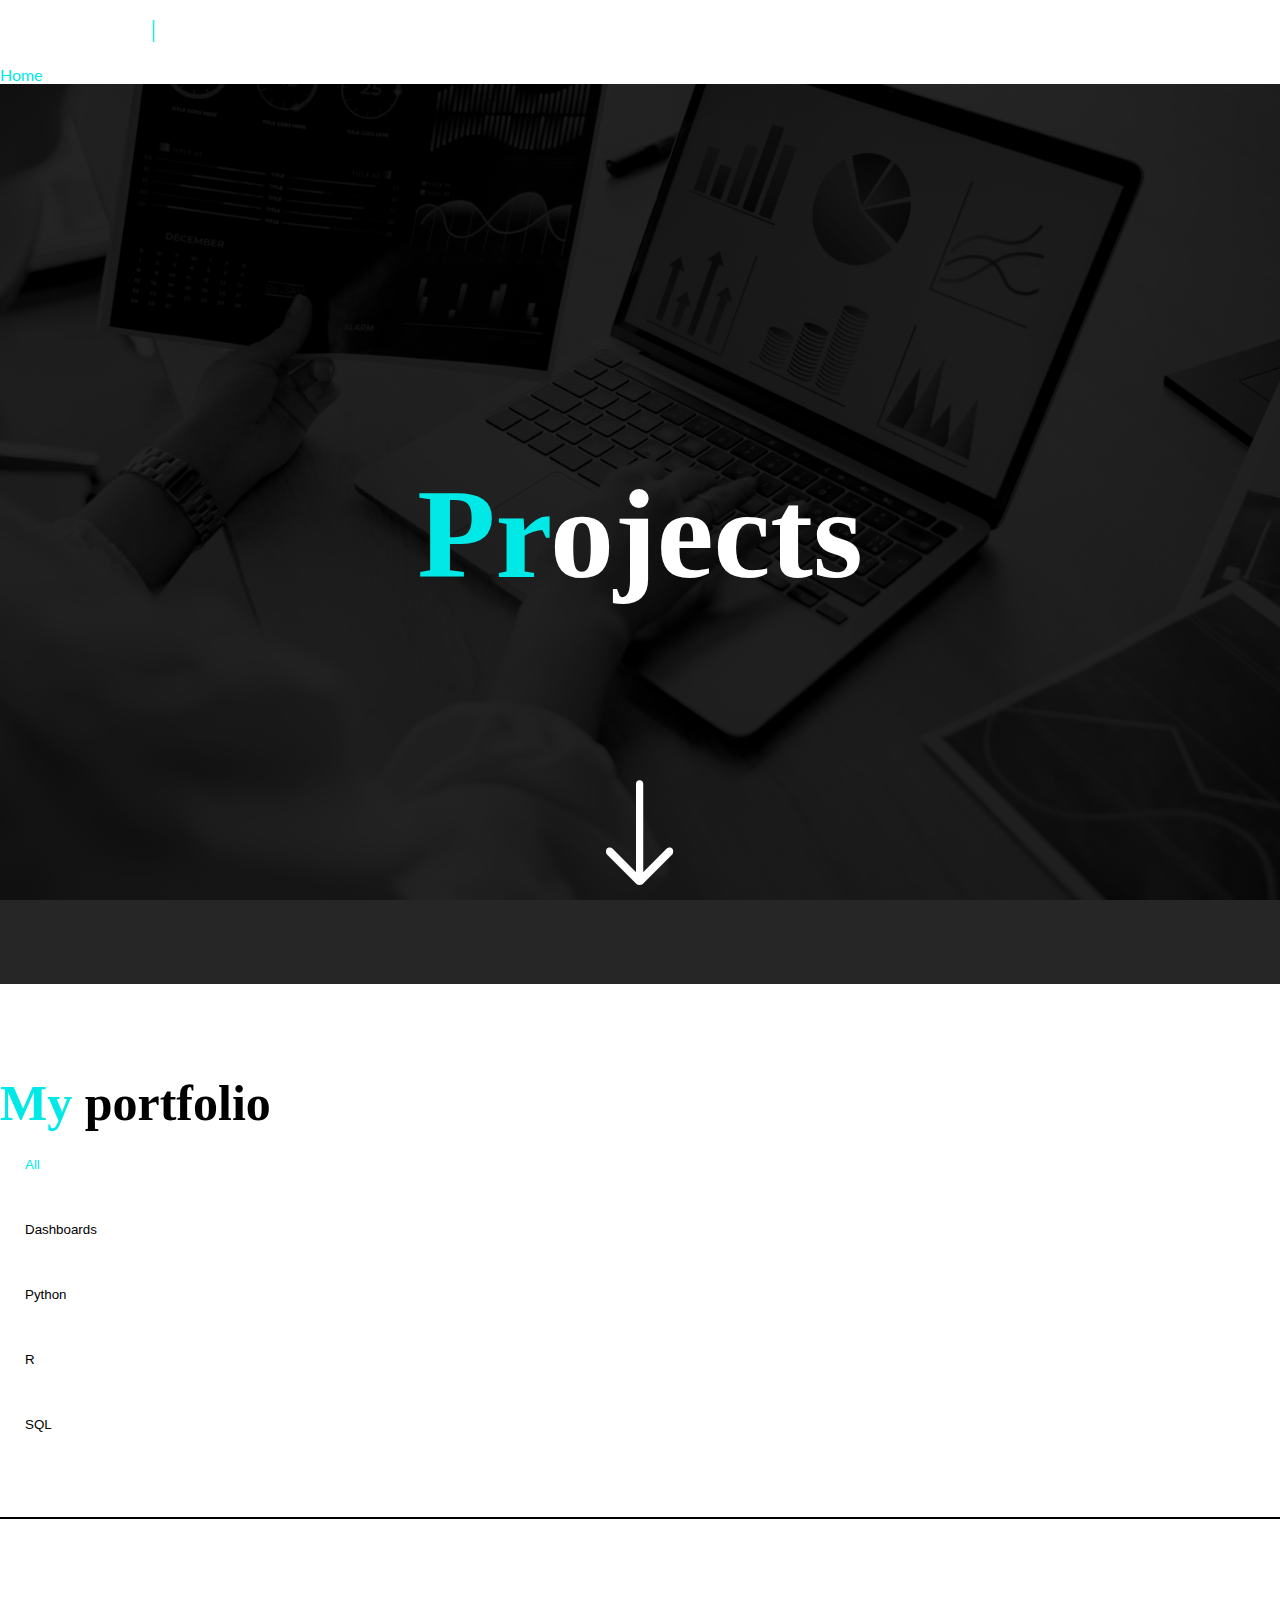
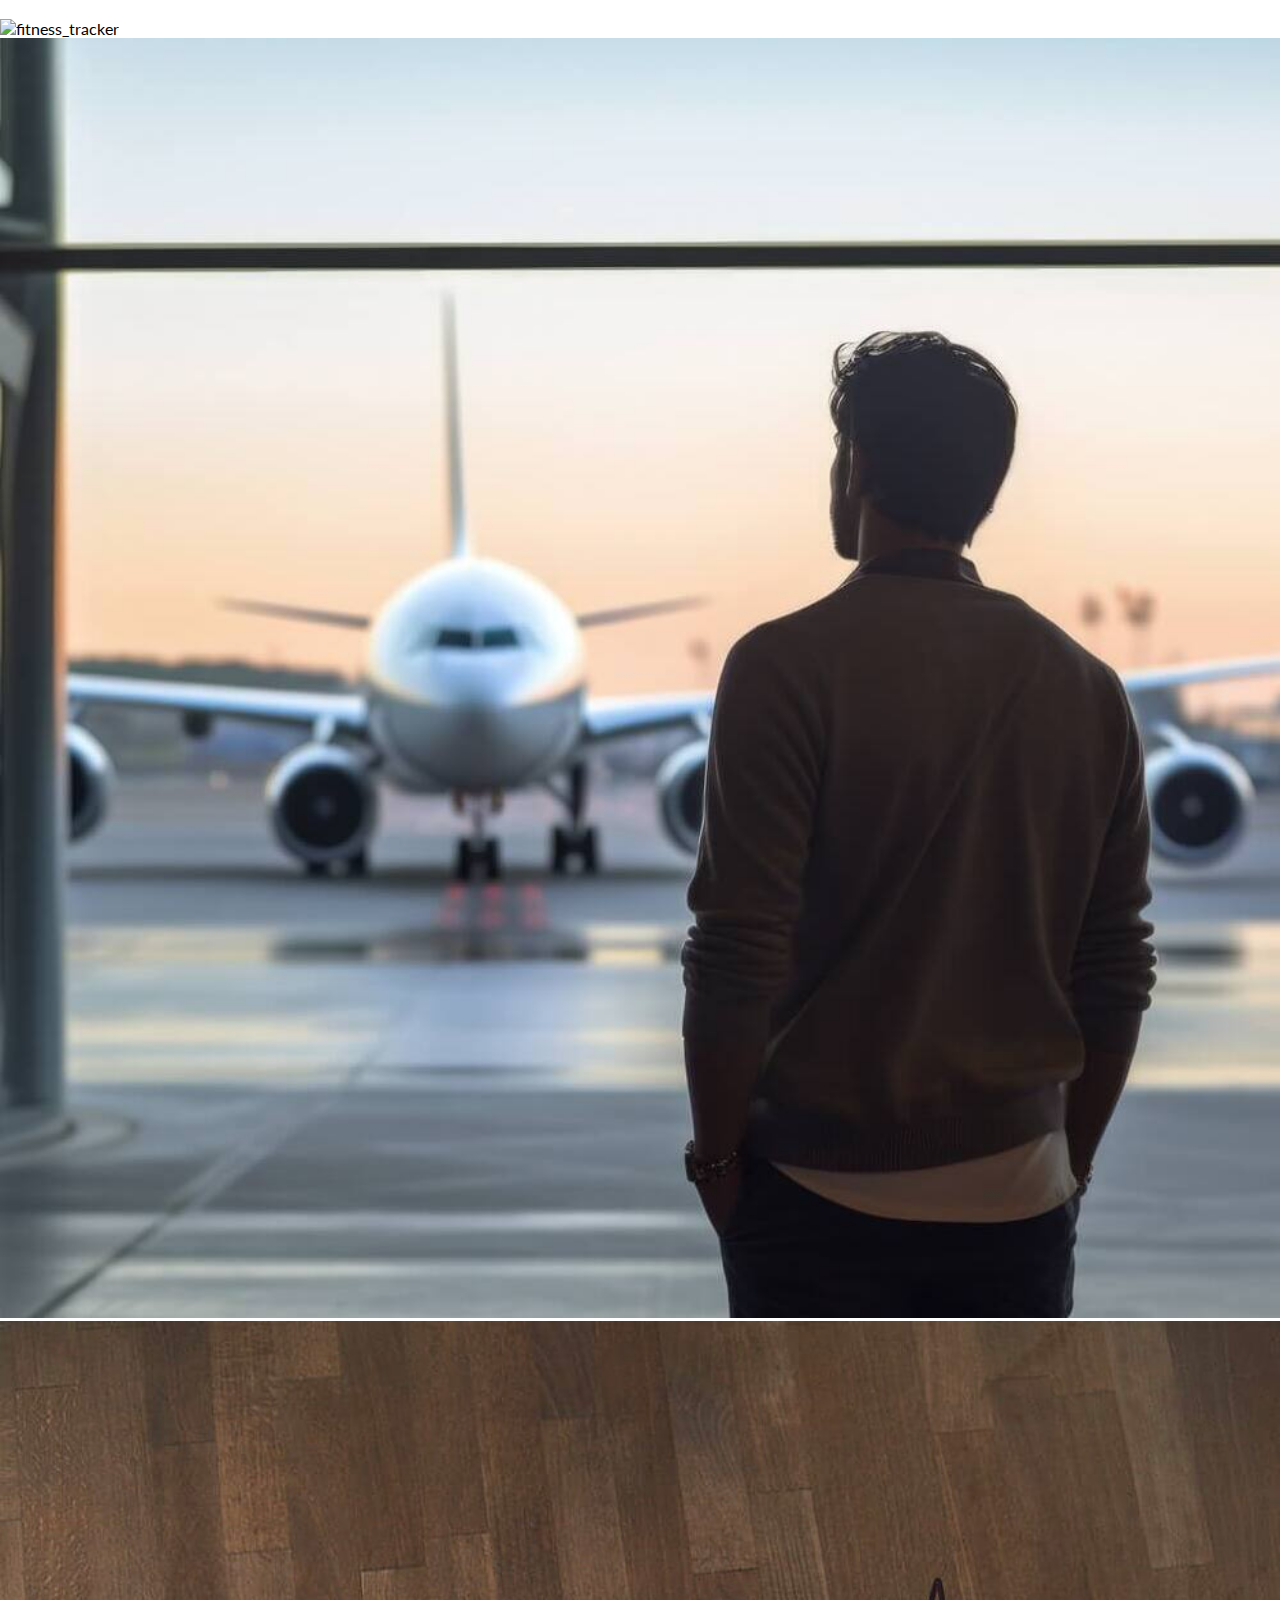
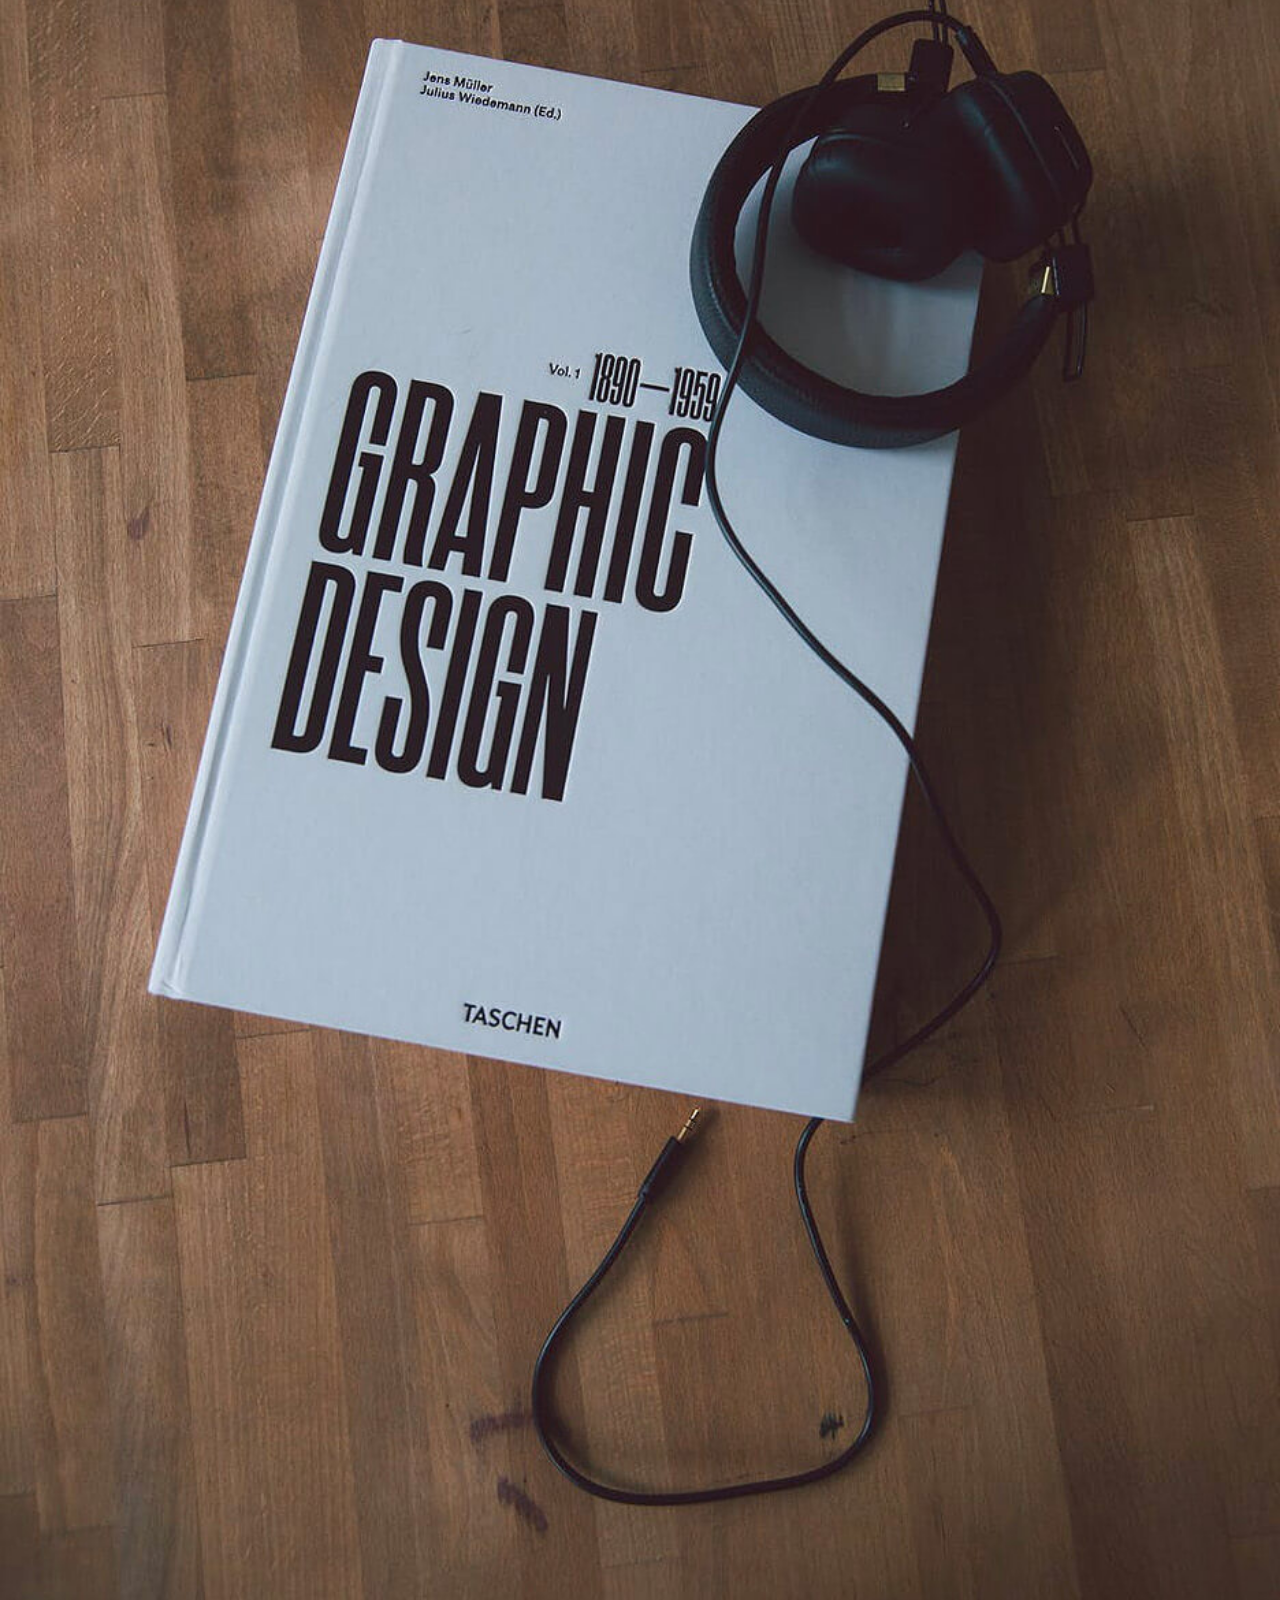
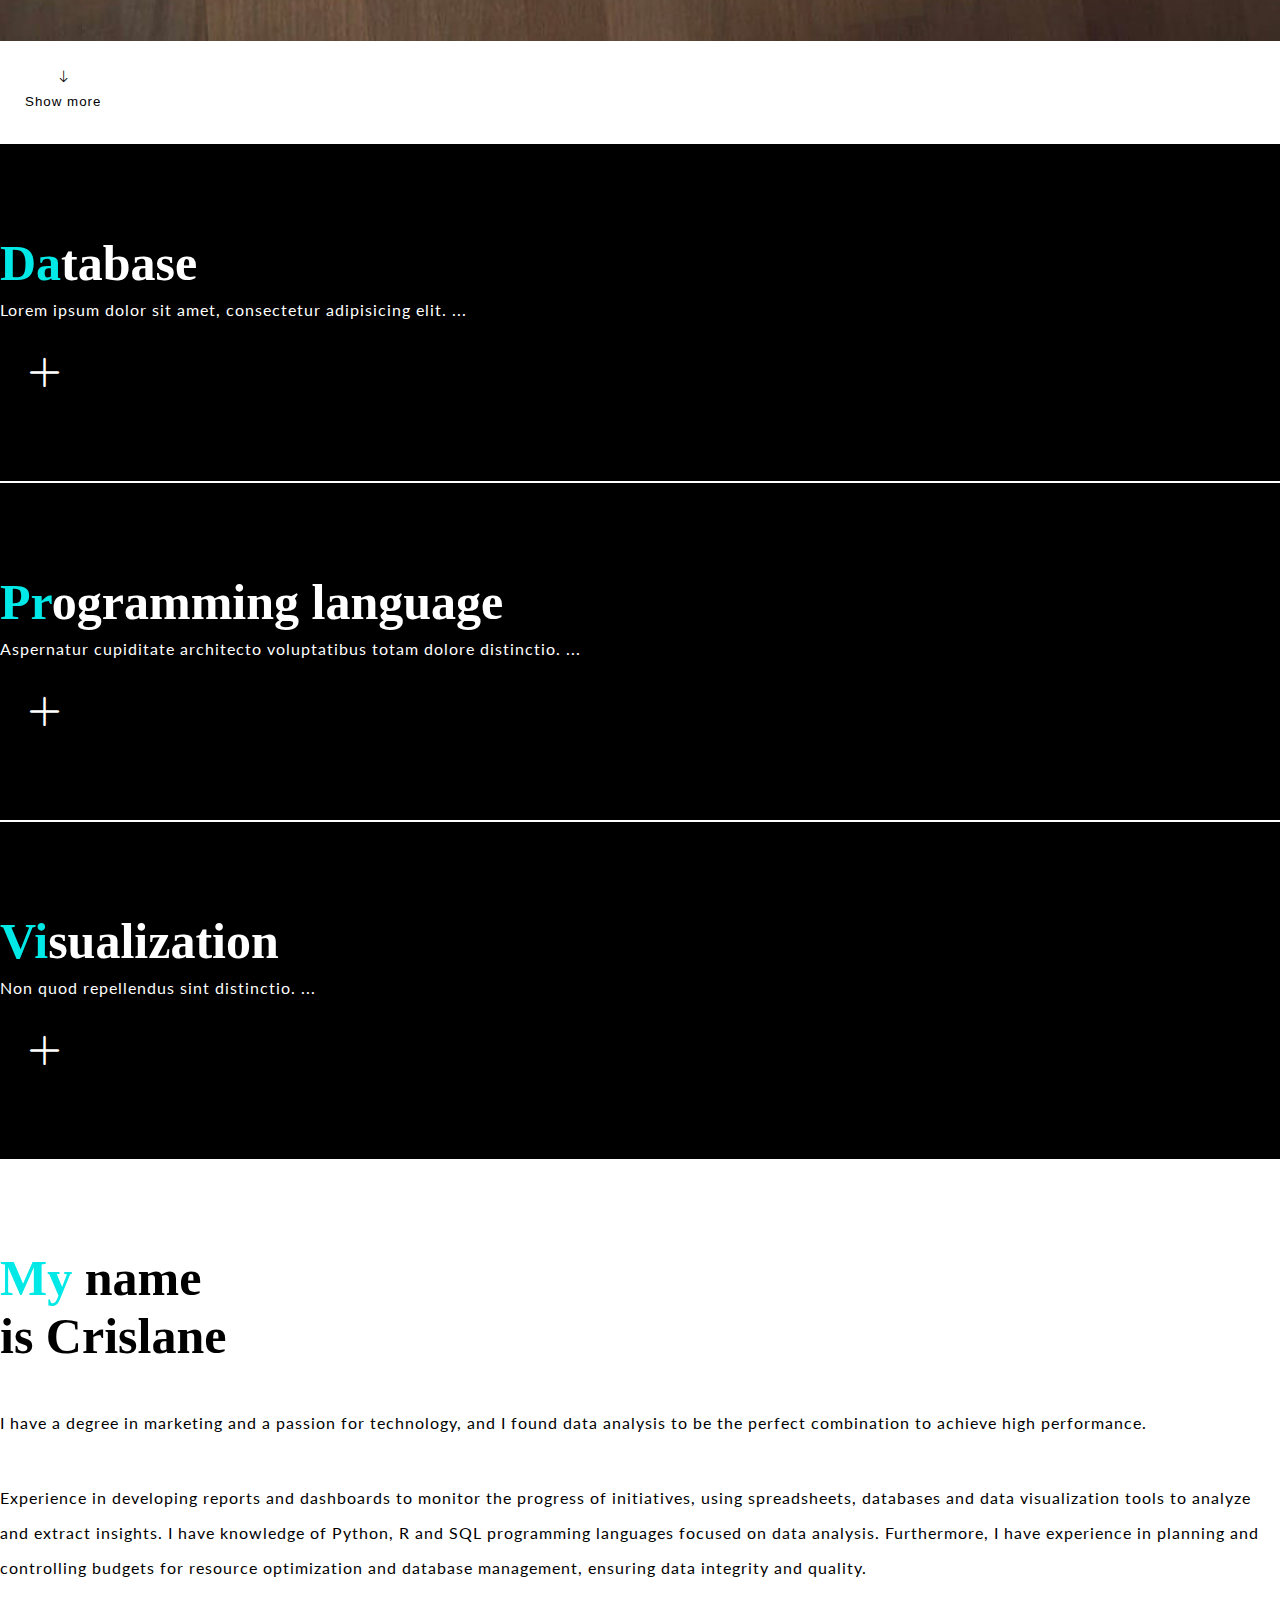
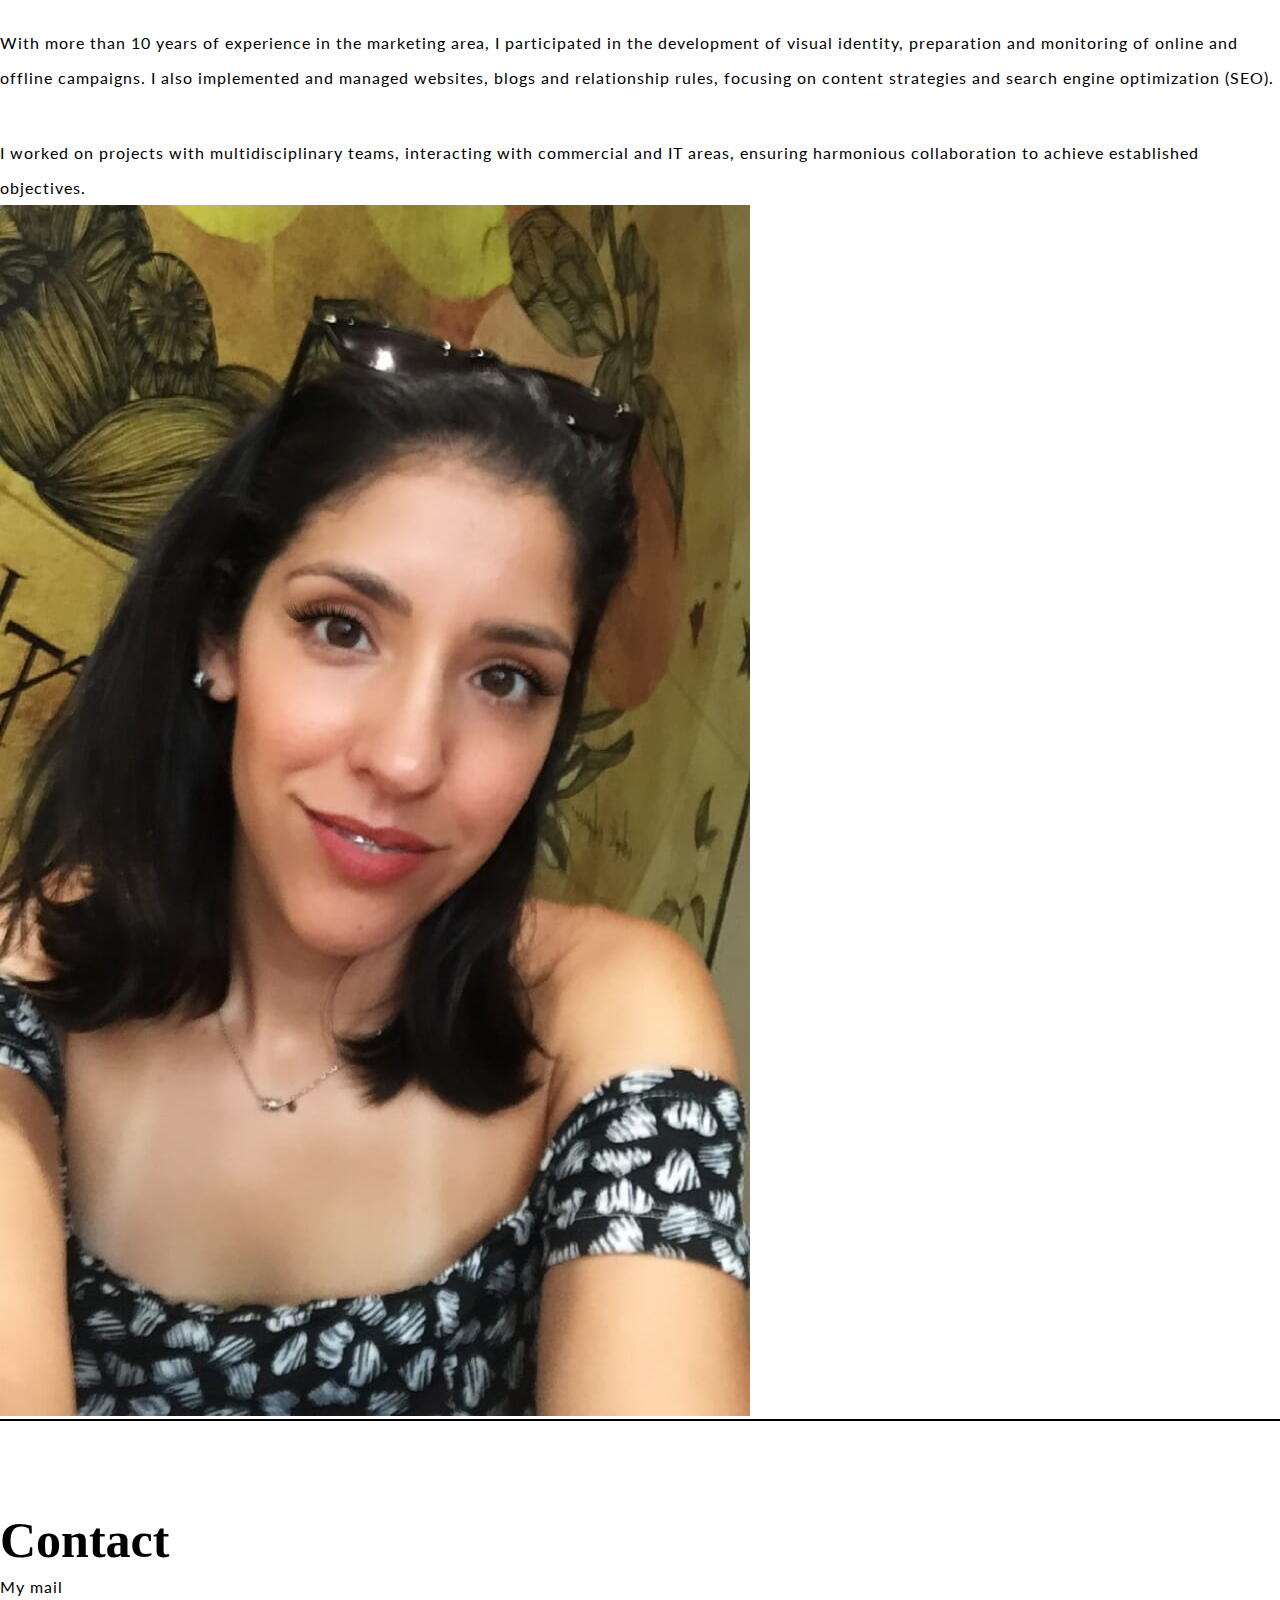
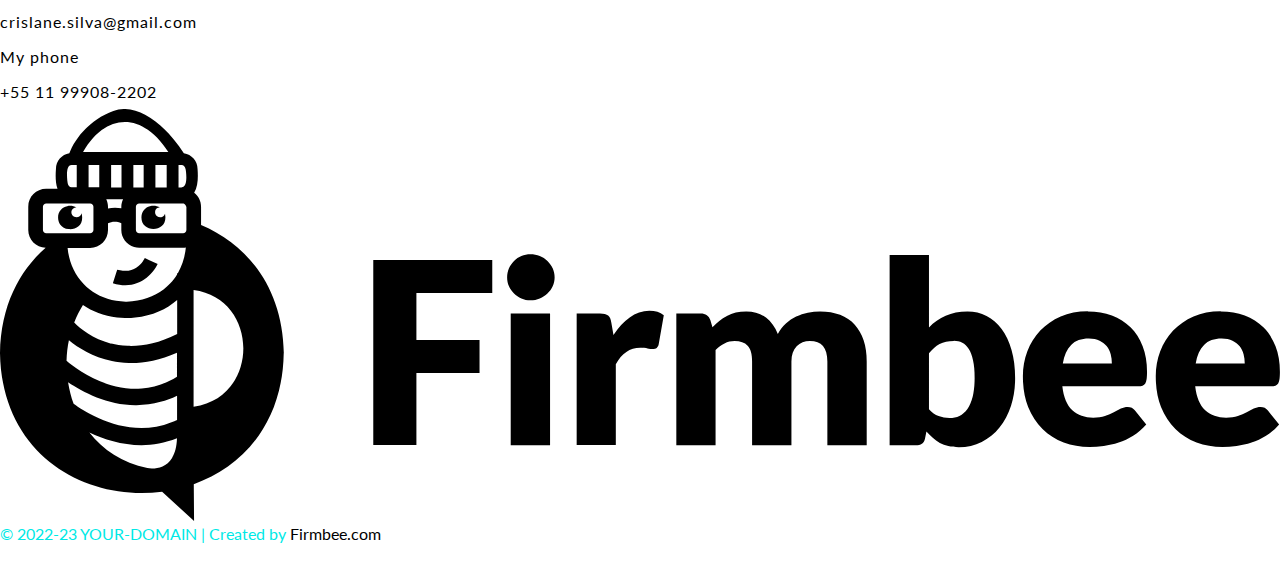
==== index.html @ 940908cd "updated test" ====
<!DOCTYPE html>
<html lang="en">

<head>
    <meta charset="UTF-8">
    <meta http-equiv="X-UA-Compatible" content="IE=edge">
    <meta name="viewport" content="width=device-width, initial-scale=1.0">
    <meta name="author" content="Firmbee.com - Free Project Management Platform for remote teams">
    <title>Name of company</title>
    <!-- Google fonts -->
    <link rel="preconnect" href="https://fonts.googleapis.com">
    <link rel="preconnect" href="https://fonts.gstatic.com" crossorigin>
    <link href="https://fonts.googleapis.com/css2?family=Lato:wght@400;900&display=swap" rel="stylesheet">
    <!-- Bootstrap -->
    <link href="https://cdn.jsdelivr.net/npm/bootstrap@5.1.0/dist/css/bootstrap.min.css" rel="stylesheet"
        integrity="sha384-KyZXEAg3QhqLMpG8r+8fhAXLRk2vvoC2f3B09zVXn8CA5QIVfZOJ3BCsw2P0p/We" crossorigin="anonymous">

    <!-- Bootstrap icons -->
    <link rel="stylesheet" href="https://cdn.jsdelivr.net/npm/bootstrap-icons@1.8.1/font/bootstrap-icons.css">

    <!-- Custom styles for this template -->
    <link rel="stylesheet" href="css/style.css">

    <script src="https://ajax.googleapis.com/ajax/libs/jquery/3.6.0/jquery.min.js"></script>

</head>

<body data-spy="scroll" data-target="#navbar">
    <nav id="navbar" class="navbar navbar-expand-lg position-fixed top-0 w-100 py-5 line-bg">
        <div class="container">
            <a class="navbar-brand" href="#">
                <span class="highlighted"></span>Crislane <span class="highlighted"></span>Silva <span
                    class="highlighted">|</span> Data Analytics
            </a>
            <button class="navbar-toggler" type="button" data-toggle="collapse" data-target="#navbarNavAltMarkup"
                aria-controls="navbarNavAltMarkup" aria-expanded="false" aria-label="Toggle navigation">
                <i class="bi bi-list"></i>
            </button>
            <div class="collapse navbar-collapse" id="navbarNavAltMarkup">
                <div class="navbar-nav ms-auto">
                    <a class="nav-item nav-link active px-4" href="#home">Home</a>
                    <a class="nav-item nav-link px-4" href="#portfolio">Portfolio</a>
                    <a class="nav-item nav-link px-4" href="#expertize">Skills</a>
                    <a class="nav-item nav-link px-4" href="#about">About</a>
                    <a class="nav-item nav-link px-4" href="#contact">Contact</a>
                </div>
            </div>
        </div>
    </nav>
    <header id="home">
        <div class="hero-img">
            <div class="hero-shadow"></div>
            <div class="hero-text">
                <h1>
                    <span class="highlighted">Pr</span>ojects <br>
                </h1>
                <a href="#portfolio"> <i class="bi bi-arrow-down"></i> </a>
            </div>
        </div>
    </header>
    <main>
        <section id="portfolio">
            <div class="portfolio bg-white py-5">
                <div class="container">
                    <div class="row justify-content-between align-items-center menu">
                        <div class="col-4">
                            <h1><span class="highlighted">My</span> portfolio</h1>
                        </div>
                        <div class="col-lg-6 text-center">
                            <div id="filters" class="row">
                                <div class="col">
                                    <button class="btn-portfolio active" data-filter="*">All</button>
                                </div>
                                <div class="col">
                                    <button class="btn-portfolio" data-filter=".c1">Dashboards</button>
                                </div>
                                <div class="col">
                                    <button class="btn-portfolio" data-filter=".c2">Python</button>
                                </div>
                                <div class="col">
                                    <button class="btn-portfolio" data-filter=".c3">R</button>
                                </div>
                                <div class="col">
                                    <button class="btn-portfolio" data-filter=".c4">SQL</button>
                                </div>
                            </div>
                        </div>
                    </div>
                    <div class="underline-dark"></div>
                    <div class="row grid gallery">
                        <div class="col-sm-3 all c3">
                            <a href="https://colab.research.google.com/drive/1FOgoA3TKnHlG3v6TzaaSue5GkCoCRpKh?usp=sharing">
                                <figure class="gallery__item">
                                    <img src="img/portfolio/fitness_tracker.jpg" alt="fitness_tracker" class="gallery__img">
                                    <div class="overlay">
                                        <div class="text">
                                            <div class="row">
                                                <div class="col-7 offset-1">
                                                    <h3>Case study: Bellabeat</h3>
                                                    <p>R</p>
                                                </div>
                                                <div class="col-3"><i class="bi bi-arrow-up"></i></div>
                                            </div>
                                        </div>
                                    </div>
                                </figure>
                            </a>
                        </div>
                        <div class="col-sm-3 all c2">
                            <a href="https://colab.research.google.com/drive/18USq9kBRg_IzvfdRl0evD-5zA7FLrXKX?usp=sharing">
                                <figure class="gallery__item">
                                    <img src="img/portfolio/aereo.jpg" alt="" class="gallery__img">
                                    <div class="overlay">
                                        <div class="text">
                                            <div class="row">
                                                <div class="col-7 offset-1">
                                                    <h3>Case study: Setor Aéreo EUA</h3>
                                                    <p>Python</p>
                                                </div>
                                                <div class="col-3"><i class="bi bi-arrow-up"></i></div>
                                            </div>
                                        </div>
                                    </div>
                                </figure>
                            </a>
                        </div>
                        <div class="col-sm-3 all c4">
                            <a href="./portfolio.html#portfolio">
                                <figure class="gallery__item">
                                    <img src="img/portfolio/img-3.jpg" alt="Gallery image 3" class="gallery__img">
                                    <div class="overlay">
                                        <div class="text">
                                            <div class="row">
                                                <div class="col-7 offset-1">
                                                    <h3>Test</h3>
                                                    <p>SQL</p>
                                                </div>
                                                <div class="col-3"><i class="bi bi-arrow-up"></i></div>
                                            </div>
                                        </div>
                                    </div>
                                </figure>
                            </a>
                        </div>
                        <!-- <div class="col-sm-3 all c3">
                            <a href="./portfolio.html#portfolio">
                                <figure class="gallery__item">
                                    <img src="img/portfolio/img-4.jpg" alt="Gallery image 4" class="gallery__img">
                                    <div class="overlay">
                                        <div class="text">
                                            <div class="row">
                                                <div class="col-7 offset-1">
                                                    <h3>Project name</h3>
                                                    <p>Category</p>
                                                </div>
                                                <div class="col-3"><i class="bi bi-arrow-up"></i></div>
                                            </div>
                                        </div>
                                    </div>
                                </figure>
                            </a>
                        </div> -->
                        <!-- <div class="col-sm-3 all c2">
                            <a href="./portfolio.html#portfolio">
                                <figure class="gallery__item">
                                    <img src="img/portfolio/img-5.jpg" alt="Gallery image 5" class="gallery__img">
                                    <div class="overlay">
                                        <div class="text">
                                            <div class="row">
                                                <div class="col-7 offset-1">
                                                    <h3>Project name</h3>
                                                    <p>Category</p>
                                                </div>
                                                <div class="col-3"><i class="bi bi-arrow-up"></i></div>
                                            </div>
                                        </div>
                                    </div>
                                </figure>
                            </a>
                        </div> -->
                        <!-- <div class="col-sm-3 all c2">
                            <a href="./portfolio.html#portfolio">
                                <figure class="gallery__item">
                                    <img src="img/portfolio/img-6.jpg" alt="Gallery image 6" class="gallery__img">
                                    <div class="overlay">
                                        <div class="text">
                                            <div class="row">
                                                <div class="col-7 offset-1">
                                                    <h3>Project name</h3>
                                                    <p>Category</p>
                                                </div>
                                                <div class="col-3"><i class="bi bi-arrow-up"></i></div>
                                            </div>
                                        </div>
                                    </div>
                                </figure>
                            </a>
                        </div>
                        <div class="col-sm-3 all c2">
                            <a href="./portfolio.html#portfolio">
                                <figure class="gallery__item">
                                    <img src="img/portfolio/img-7.jpg" alt="Gallery image 7" class="gallery__img">
                                    <div class="overlay">
                                        <div class="text">
                                            <div class="row">
                                                <div class="col-7 offset-1">
                                                    <h3>Project name</h3>
                                                    <p>Category</p>
                                                </div>
                                                <div class="col-3"><i class="bi bi-arrow-up"></i></div>
                                            </div>
                                        </div>
                                    </div>
                                </figure>
                            </a>
                        </div> -->
                        <!-- <div class="col-sm-3 all c3">
                            <a href="./portfolio.html#portfolio">
                                <figure class="gallery__item">
                                    <img src="img/portfolio/img-8.jpg" alt="Gallery image 8" class="gallery__img">
                                    <div class="overlay">
                                        <div class="text">
                                            <div class="row">
                                                <div class="col-7 offset-1">
                                                    <h3>Project name</h3>
                                                    <p>Category</p>
                                                </div>
                                                <div class="col-3"><i class="bi bi-arrow-up"></i></div>
                                            </div>
                                        </div>
                                    </div>
                                </figure>
                            </a>
                        </div>
                        <div class="col-sm-3 all c2">
                            <a href="./portfolio.html#portfolio">
                                <figure class="gallery__item">
                                    <img src="img/portfolio/img-9.jpg" alt="Gallery image 9" class="gallery__img">
                                    <div class="overlay">
                                        <div class="text">
                                            <div class="row">
                                                <div class="col-7 offset-1">
                                                    <h3>Project name</h3>
                                                    <p>Category</p>
                                                </div>
                                                <div class="col-3"><i class="bi bi-arrow-up"></i></div>
                                            </div>
                                        </div>
                                    </div>
                                </figure>
                            </a>
                        </div>
                        <div class="col-sm-3 all c3">
                            <a href="./portfolio.html#portfolio">
                                <figure class="gallery__item">
                                    <img src="img/portfolio/img-10.jpg" alt="Gallery image 10" class="gallery__img">
                                    <div class="overlay">
                                        <div class="text">
                                            <div class="row">
                                                <div class="col-7 offset-1">
                                                    <h3>Project name</h3>
                                                    <p>Category</p>
                                                </div>
                                                <div class="col-3"><i class="bi bi-arrow-up"></i></div>
                                            </div>
                                        </div>
                                    </div>
                                </figure>
                            </a>
                        </div>
                        <div class="col-sm-3 all c2">
                            <a href="./portfolio.html#portfolio">
                                <figure class="gallery__item">
                                    <img src="img/portfolio/img-11.jpg" alt="Gallery image 11" class="gallery__img">
                                    <div class="overlay">
                                        <div class="text">
                                            <div class="row">
                                                <div class="col-7 offset-1">
                                                    <h3>Project name</h3>
                                                    <p>Category</p>
                                                </div>
                                                <div class="col-3"><i class="bi bi-arrow-up"></i></div>
                                            </div>
                                        </div>
                                    </div>
                                </figure>
                            </a>
                        </div>
                        <div class="col-sm-3 all c3">
                            <a href="./portfolio.html#portfolio">
                                <figure class="gallery__item">
                                    <img src="img/portfolio/img-12.jpg" alt="Gallery image 12" class="gallery__img">
                                    <div class="overlay">
                                        <div class="text">
                                            <div class="row">
                                                <div class="col-7 offset-1">
                                                    <h3>Project name</h3>
                                                    <p>Category</p>
                                                </div>
                                                <div class="col-3"><i class="bi bi-arrow-up"></i></div>
                                            </div>
                                        </div>
                                    </div>
                                </figure>
                            </a>
                        </div>
                        <div class="col-sm-3 all c2">
                            <a href="./portfolio.html#portfolio">
                                <figure class="gallery__item">
                                    <img src="img/portfolio/img-13.jpg" alt="Gallery image 13" class="gallery__img">
                                    <div class="overlay">
                                        <div class="text">
                                            <div class="row">
                                                <div class="col-7 offset-1">
                                                    <h3>Project name</h3>
                                                    <p>Category</p>
                                                </div>
                                                <div class="col-3"><i class="bi bi-arrow-up"></i></div>
                                            </div>
                                        </div>
                                    </div>
                                </figure>
                            </a>
                        </div>
                        <div class="col-sm-3 all c2">
                            <a href="./portfolio.html#portfolio">
                                <figure class="gallery__item">
                                    <img src="img/portfolio/img-14.jpg" alt="Gallery image 14" class="gallery__img">
                                    <div class="overlay">
                                        <div class="text">
                                            <div class="row">
                                                <div class="col-7 offset-1">
                                                    <h3>Project name</h3>
                                                    <p>Category</p>
                                                </div>
                                                <div class="col-3"><i class="bi bi-arrow-up"></i></div>
                                            </div>
                                        </div>
                                    </div>
                                </figure>
                            </a>
                        </div> -->
                    </div>
                </div>
                </figure>
                </a>
            </div>
            </div>
            <div class="row justify-content-center mt-5">
                <div class="col-3 text-center">
                    <button id="load-more"><i class="bi bi-arrow-down display-4"></i>
                        <p>Show more</p>
                    </button>
                </div>
            </div>
            </div>
            </div>
        </section>

        <section id="expertize">
            <div class="expertize">
                <div class="container">
                    <div class="row item" data-text="web-design">
                        <div class="col-12 col-sm-4">
                            <h1><span class="highlighted">Da</span>tabase</h1>
                        </div>
                        <div class="col-8 col-sm-6">
                            <p>
                                Lorem ipsum dolor sit amet, consectetur adipisicing elit.
                                <span class="dots">...</span>
                                <span class="more" style="display: none;">
                                    Non quod repellendus sint distinctio temporibus
                                    facere cum totam qui voluptatibus? Lorem ipsum dolor sit amet consectetur
                                    adipisicing
                                    elit. Blanditiis aspernatur, corporis voluptates nulla accusamus debitis sequi
                                    repellendus eum officiis quam aut, rem aliquam aliquid aperiam illum eius fugit vel?
                                    Sunt ea laudantium, modi recusandae necessitatibus labore ab optio aspernatur
                                    aperiam
                                    quis odit qui itaque eligendi, deserunt consequuntur saepe voluptas, atque delectus.
                                    Sit
                                    repudiandae repellat dolore debitis?
                                </span>
                            </p>
                        </div>
                        <div class="col-3 col-sm-2 text-center">
                            <button class="plus" onclick="readMore('web-design')"><i class="bi bi-plus-lg"></i></button>
                        </div>
                    </div>
                    <div class="underline-light"></div>
                    <div class="row item" data-text="brand">
                        <div class="col-12 col-sm-4">
                            <h1><span class="highlighted">Pr</span>ogramming language</h1>
                        </div>
                        <div class="col-8 col-sm-6">
                            <p>
                                Aspernatur cupiditate architecto voluptatibus totam dolore distinctio.
                                <span class="dots">...</span>
                                <span class="more" style="display: none;">
                                    Non quod repellendus sint distinctio temporibus
                                    facere cum totam qui voluptatibus? Aspernatur cupiditate architecto voluptatibus
                                    totam dolore distinctio veritatis earum tenetur at vero, error esse molestias
                                    possimus fugit ad harum tempora? In.
                                </span>
                            </p>
                        </div>
                        <div class="col-3 col-sm-2 text-center">
                            <button class="plus" onclick="readMore('brand')"><i class="bi bi-plus-lg"></i></button>
                        </div>
                    </div>
                    <div class="underline-light"></div>
                    <div class="row item" data-text="social-media">
                        <div class="col-12 col-sm-4">
                            <h1><span class="highlighted">Vi</span>sualization</h1>
                        </div>
                        <div class="col-8 col-sm-6">
                            <p>
                                Non quod repellendus sint distinctio.
                                <span class="dots">...</span>
                                <span class="more" style="display: none;">
                                    Aspernatur cupiditate architecto voluptatibus
                                    totam dolore distinctio veritatis earum tenetur at vero, error esse molestias
                                    possimus fugit ad harum tempora? In.
                                </span>
                            </p>
                        </div>
                        <div class="col-3 col-sm-2 text-center">
                            <button class="plus" onclick="readMore('social-media')"><i
                                    class="bi bi-plus-lg"></i></button>
                        </div>
                    </div>
                </div>
            </div>
        </section>

        <section id="about">
            <div class="about">
                <div class="container">
                    <div class="row justify-content-between">
                        <div class="col-12 col-md-8">
                            <h1>
                                <span class="highlighted">My</span> name <br> is Crislane
                            </h1>
                            <p> I have a degree in marketing and a passion for technology, and I found data analysis to be the perfect combination to achieve high performance.</p>
                            <p> Experience in developing reports and dashboards to monitor the progress of initiatives, using spreadsheets, databases and data visualization tools to analyze and extract insights. 
                                I have knowledge of Python, R and SQL programming languages ​​focused on data analysis. 
                                Furthermore, I have experience in planning and controlling budgets for resource optimization and database management, ensuring data integrity and quality.</p>
                            <p> With more than 10 years of experience in the marketing area, I participated in the development of visual identity, preparation and monitoring of online and offline campaigns. 
                                I also implemented and managed websites, blogs and relationship rules, focusing on content strategies and search engine optimization (SEO).</p>
                            <p> I worked on projects with multidisciplinary teams, interacting with commercial and IT areas, ensuring harmonious collaboration to achieve established objectives.</p>
                        </div>
                        <div class="col-12 col-md-3">
                            <img class="img-fluid" src="img/foto_perfil.JPG" alt="">
                        </div>
                        <div class="underline-dark"></div>
                    </div>
                </div>
            </div>
        </section>

        <section id="contact">
            <div class="contact">
                <div class="container">
                    <div class="row">
                        <div class="col-12 col-md-4">
                            <h1>Contact</h1>
                        </div>
                        <div class="col">
                            <p>
                                My mail<br>
                                <a href="mailto:crislane.silva@gmail.com">crislane.silva@gmail.com</a>
                            </p>
                        </div>
                        <div class="col">
                            <p>
                                My phone <br>
                                <a href="tel:+55-11-99908-2202">+55 11 99908-2202</a>
                            </p>
                        </div>
                    </div>
                    <div class="social-media">

                    </div> 
                    <!-- <div class="contact-form col-12">
                        <form action="mailto:example@example.com" method="post" class="needs-validation" novalidate>
                            <div class="form-group mt-5">
                                <label class="col-12">Full name</label>
                                <input class="col-12" type="text" id="fname" placeholder="Full name" name="fname"
                                    required XXXautofocusXXX>
                                <div class="invalid-feedback">Please write a full name.</div>
                            </div>
                            <div class="form-group mt-5">
                                <label class="col-12">E-mail</label>
                                <input class="col-12" type="email" id="email" placeholder="E-mail" name="email" required
                                    XXXautofocusXXX>
                                <div class="invalid-feedback">Please write a correct e-mail.</div>
                            </div>
                            <div class="form-group mt-5">
                                <label class="col-12">Message</label>
                                <input class="col-12" type="text" id="message" placeholder="Message" name="message"
                                    required XXXautofocusXXX>
                                <div class="invalid-feedback">Please write a message.</div>
                            </div>
                            <div class="row justify-content-end">
                                <div class="col-12 col-lg-3 mb-5 text-end">
                                    <button type="submit" name="submit" class="main-button">Send message
                                        <img src="img/icons/arrow-right.svg" alt="arrow-right"
                                            style="width: 40px; margin-left: 12px;">
                                    </button>
                                </div>
                            </div>
                        </form>
                    </div> -->
                </div>
            </div>
        </section>

    </main>

    <footer>
        <div class="container">
            <div class="row justify-content-start align-items-end">
                <div class="col-1">
                    <img src="img/icons/firmbee.svg" alt="firmbee">
                </div>
                <div class="col-5">
                    <span>© 2022-23 YOUR-DOMAIN | Created by <a
                            href="https://firmbee.com/solutions/free-invoicing-app-billing-software"
                            title="Firmbee - Free Invoicing App" target="_blank">Firmbee.com</a></span>
                </div>
            </div>
        </div>
    </footer>

    <!-- JavaScript Bundle with Popper -->
    <script src="https://cdn.jsdelivr.net/npm/bootstrap@5.1.3/dist/js/bootstrap.bundle.min.js"
        integrity="sha384-ka7Sk0Gln4gmtz2MlQnikT1wXgYsOg+OMhuP+IlRH9sENBO0LRn5q+8nbTov4+1p"
        crossorigin="anonymous"></script>

    <script src="https://code.jquery.com/jquery-3.2.1.slim.min.js"
        integrity="sha384-KJ3o2DKtIkvYIK3UENzmM7KCkRr/rE9/Qpg6aAZGJwFDMVNA/GpGFF93hXpG5KkN"
        crossorigin="anonymous"></script>
    <script src="https://cdn.jsdelivr.net/npm/popper.js@1.12.9/dist/umd/popper.min.js"
        integrity="sha384-ApNbgh9B+Y1QKtv3Rn7W3mgPxhU9K/ScQsAP7hUibX39j7fakFPskvXusvfa0b4Q"
        crossorigin="anonymous"></script>
    <script src="https://cdn.jsdelivr.net/npm/bootstrap@4.0.0/dist/js/bootstrap.min.js"
        integrity="sha384-JZR6Spejh4U02d8jOt6vLEHfe/JQGiRRSQQxSfFWpi1MquVdAyjUar5+76PVCmYl"
        crossorigin="anonymous"></script>

    <!-- Isotope gallery -->
    <script src="https://unpkg.com/isotope-layout@3/dist/isotope.pkgd.js"></script>
    <!-- or -->
    <script src="https://unpkg.com/isotope-layout@3/dist/isotope.pkgd.min.js"></script>

    <!-- Custom JS codes -->
    <script src="js/scroll.js"></script>
    <script src="js/validation.js"></script>
    <script src="js/gallery.js"></script>
    <script src="js/snippets.js"></script>

    <!--
    This template is licenced under Attribution 3.0 (CC BY 3.0 PL),
    You are free to: Share and Adapt. You must give appropriate credit, you may do so in any reasonable manner, but not in any way that suggests the licensor endorses you or your use.
    -->
</body>

</html>
---- css/style.css ----
/*
 * Globals
 */
*,
*::after,
*::before {
  -webkit-box-sizing: border-box;
          box-sizing: border-box;
  margin: 0;
  padding: 0;
}

h1,
h2 {
  font-family: "Didot", serif;
  font-weight: bold;
}

h1 {
  font-size: 50px;
}

h3 {
  font-size: 20px;
}

p {
  line-height: 35px;
  letter-spacing: 1px;
}

/* Links */
a {
  text-decoration: none;
  color: black;
}

a:focus,
a:hover {
  color: #00e9e6;
}

/*
 * Base structure
 */
html {
  scroll-margin-top: 174px;
}

body {
  position: relative;
  font-family: "Lato", sans-serif;
  background-color: white;
}

button {
  padding: 25px;
  background-color: white;
  border: none;
}

button:hover, button:focus, button.active {
  color: #00e9e6;
}

.highlighted {
  color: #00e9e6;
}

.shadow-bg {
  background-color: rgba(0, 0, 0, 0.9);
}

.underline-dark {
  border-top: 2px solid black;
}

.underline-light {
  border-top: 2px solid white;
}

.active {
  color: #00e9e6;
}

.hidden {
  display: none;
}

/*
* Navigation
*/
nav {
  -webkit-transition: background-color 0.3s ease;
  transition: background-color 0.3s ease;
  z-index: 1;
}

nav .navbar-brand {
  font-family: "Didot", serif;
  font-size: 2vw;
  color: white;
}

nav .nav-item {
  color: white;
}

nav .nav-item:hover, nav .nav-item:focus {
  color: #00e9e6;
}

nav .active {
  color: #00e9e6;
}

nav .bi-list {
  padding: 10px;
  color: white;
}

/*
* Header
*/
header {
  color: white;
}

header p {
  font-size: 5rem;
  font-family: "Didot", serif;
}

header .hero-img {
  position: relative;
  height: 100vh;
  background-image: url("../img/hero.png");
  background-position: center;
  background-size: cover;
  background-attachment: fixed;
  z-index: 0;
}

header .hero-img .hero-shadow {
  position: absolute;
  width: 100%;
  height: 100%;
  background-color: rgba(0, 0, 0, 0.85);
  z-index: -10;
}

header .hero-img .hero-text {
  display: -webkit-box;
  display: -ms-flexbox;
  display: flex;
  -webkit-box-orient: vertical;
  -webkit-box-direction: normal;
      -ms-flex-direction: column;
          flex-direction: column;
  -webkit-box-pack: center;
      -ms-flex-pack: center;
          justify-content: center;
  -webkit-box-align: center;
      -ms-flex-align: center;
          align-items: center;
  height: 100%;
  padding: 10px;
  z-index: 2;
}

header .hero-img .hero-text h1 {
  font-size: 10vw;
  line-height: 8.5vw;
  text-align: center;
}

header .hero-img .hero-text .bi-arrow-down {
  position: absolute;
  left: 50%;
  -webkit-transform: translateX(-50%);
          transform: translateX(-50%);
  bottom: 80px;
  font-size: 120px;
  color: white;
  z-index: 3;
}

header .hero-img .hero-text .bi-arrow-down:hover {
  color: #00e9e6;
}

/*
 * Gallery
 */
.portfolio a:focus,
.portfolio a:hover {
  color: black;
}

.portfolio .bi-arrow-up {
  font-size: 35px;
}

.portfolio .menu {
  margin-top: 90px;
  margin-bottom: 60px;
}

.portfolio .menu a {
  text-decoration: none;
  color: black;
}

.portfolio .menu a:hover {
  color: #00e9e6;
}

.portfolio .gallery {
  margin-top: 100px;
}

.portfolio .gallery .gallery__item {
  position: relative;
  overflow: hidden;
  -webkit-transition: opacity 1s ease;
  transition: opacity 1s ease;
}

.portfolio .gallery .gallery__item .gallery__img {
  width: 100%;
  height: 100%;
  -o-object-fit: cover;
     object-fit: cover;
  -webkit-transition: -webkit-transform 0.35s;
  transition: -webkit-transform 0.35s;
  transition: transform 0.35s;
  transition: transform 0.35s, -webkit-transform 0.35s;
}

.portfolio .gallery .gallery__item .overlay {
  position: absolute;
  bottom: 0;
  left: 0;
  right: 0;
  background-color: #00e9e6;
  opacity: 100%;
  overflow: hidden;
  width: 100%;
  height: 0;
  -webkit-transition: height 0.5s ease;
  transition: height 0.5s ease;
}

.portfolio .gallery .gallery__item .overlay .text {
  position: absolute;
  width: 100%;
  overflow: hidden;
  bottom: 0px;
  z-index: 2;
  -webkit-transform: translate3d(0, 200%, 0);
          transform: translate3d(0, 200%, 0);
  -webkit-transition: -webkit-transform 0.35s;
  transition: -webkit-transform 0.35s;
  transition: transform 0.35s;
  transition: transform 0.35s, -webkit-transform 0.35s;
}

.portfolio .gallery .gallery__item .overlay .text h3 {
  color: white;
}

.portfolio .gallery .gallery__item .overlay .text a:hover {
  color: white;
}

.portfolio .gallery .gallery__item:hover .overlay {
  height: 120px;
}

.portfolio .gallery .gallery__item:hover .text {
  -webkit-transform: translate3d(0, 0, 0);
          transform: translate3d(0, 0, 0);
  -webkit-transition-delay: 0.15s;
          transition-delay: 0.15s;
}

.portfolio .gallery .gallery__item:hover .gallery__img {
  -webkit-transform: translate3d(0, -10%, 0);
          transform: translate3d(0, -10%, 0);
}

#portfolio {
  padding-top: 65px;
  margin-top: -65px;
}

/*
 * Expertize accordion
 */
.expertize {
  background-color: black;
  color: white;
}

.expertize .item {
  padding-top: 90px;
  padding-bottom: 60px;
}

.expertize .active {
  background-color: red;
  color: blue;
}

.expertize button {
  background-color: black;
  color: white;
  font-size: 39px;
}

.expertize button:hover {
  color: #00e9e6;
}

#expertize {
  padding-top: 160px;
  margin-top: -160px;
}

/*
 * About section
 */
.about {
  margin-bottom: 90px;
}

.about p {
  margin-top: 40px;
}

#about {
  padding-top: 290px;
  margin-top: -200px;
}

/*
 * Contact
 */
.contact-form {
  margin: 80px 0px;
}

.contact-form form input {
  border: 0;
  border-bottom: 2px solid black;
  outline: 0;
  margin: 20px 0px;
  background: transparent;
  -webkit-transition: border-color 0.4s;
  transition: border-color 0.4s;
}

.contact-form form input::-webkit-input-placeholder {
  color: transparent;
}

.contact-form form input:-ms-input-placeholder {
  color: transparent;
}

.contact-form form input::-ms-input-placeholder {
  color: transparent;
}

.contact-form form input::placeholder {
  color: transparent;
}

.contact-form form input:placeholder-shown ~ .form__label {
  font-size: 1.3rem;
  cursor: text;
  top: 20px;
}

.contact-form form input:focus {
  padding-bottom: 6px;
  font-weight: bold;
  border-width: 3px;
  border-image-slice: 1;
}

/*
 * Footer
 */
footer {
  margin-bottom: 40px;
}

footer span {
  color: #00e9e6;
}

@media (max-width: 576px) {
  header .hero-img .hero-text .bi-arrow-down {
    font-size: 50px;
  }
}

@media (min-width: 576px) and (max-width: 992px) {
  .portfolio .gallery .gallery__item:hover .overlay {
    height: 160px;
    background-color: red;
  }
  .portfolio .gallery .gallery__item .text,
  .portfolio .gallery .gallery__item:hover .text {
    font-size: 12px;
  }
}

@media (max-width: 992px) {
  header .hero-img .hero-text h1 {
    font-size: 15vw;
    line-height: 13.5vw;
  }
}

@media (max-width: 1200px) {
  .gallery__item:hover .overlay {
    height: 100px;
  }
}
/*# sourceMappingURL=style.css.map */
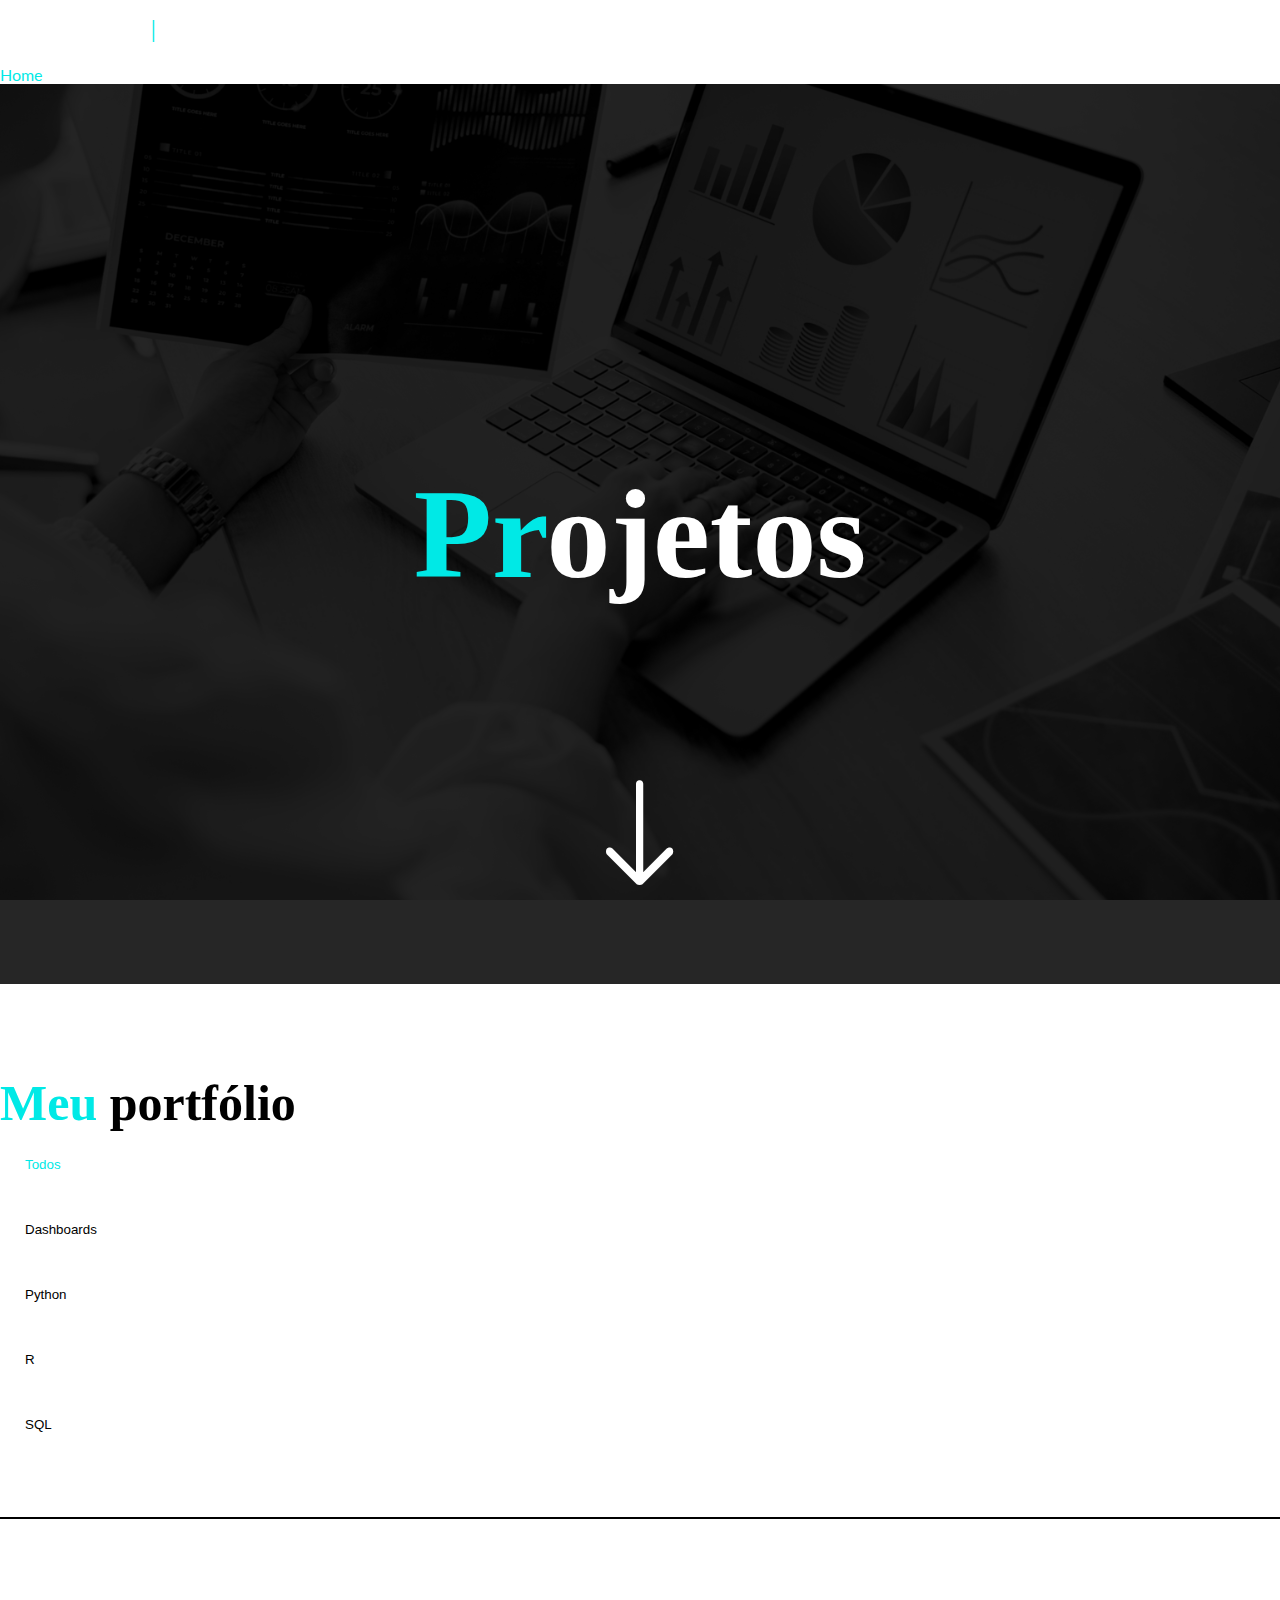
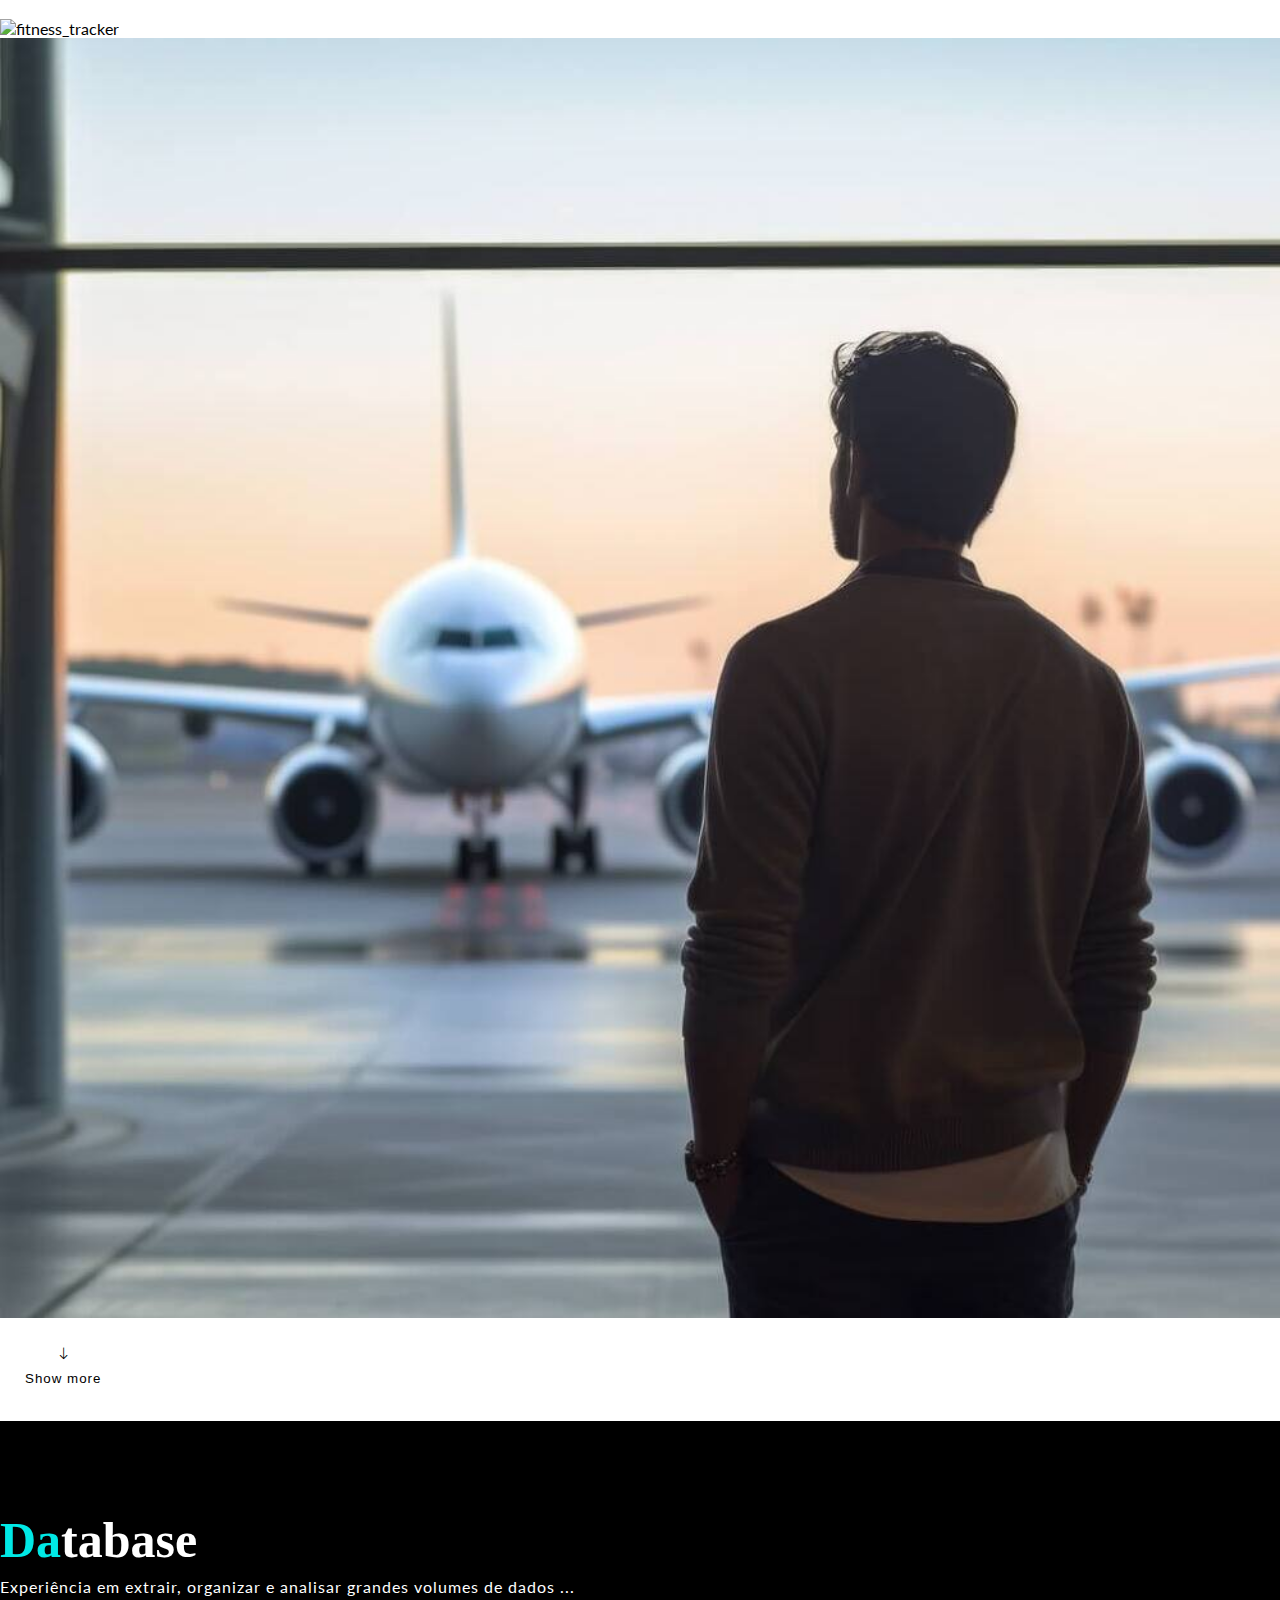
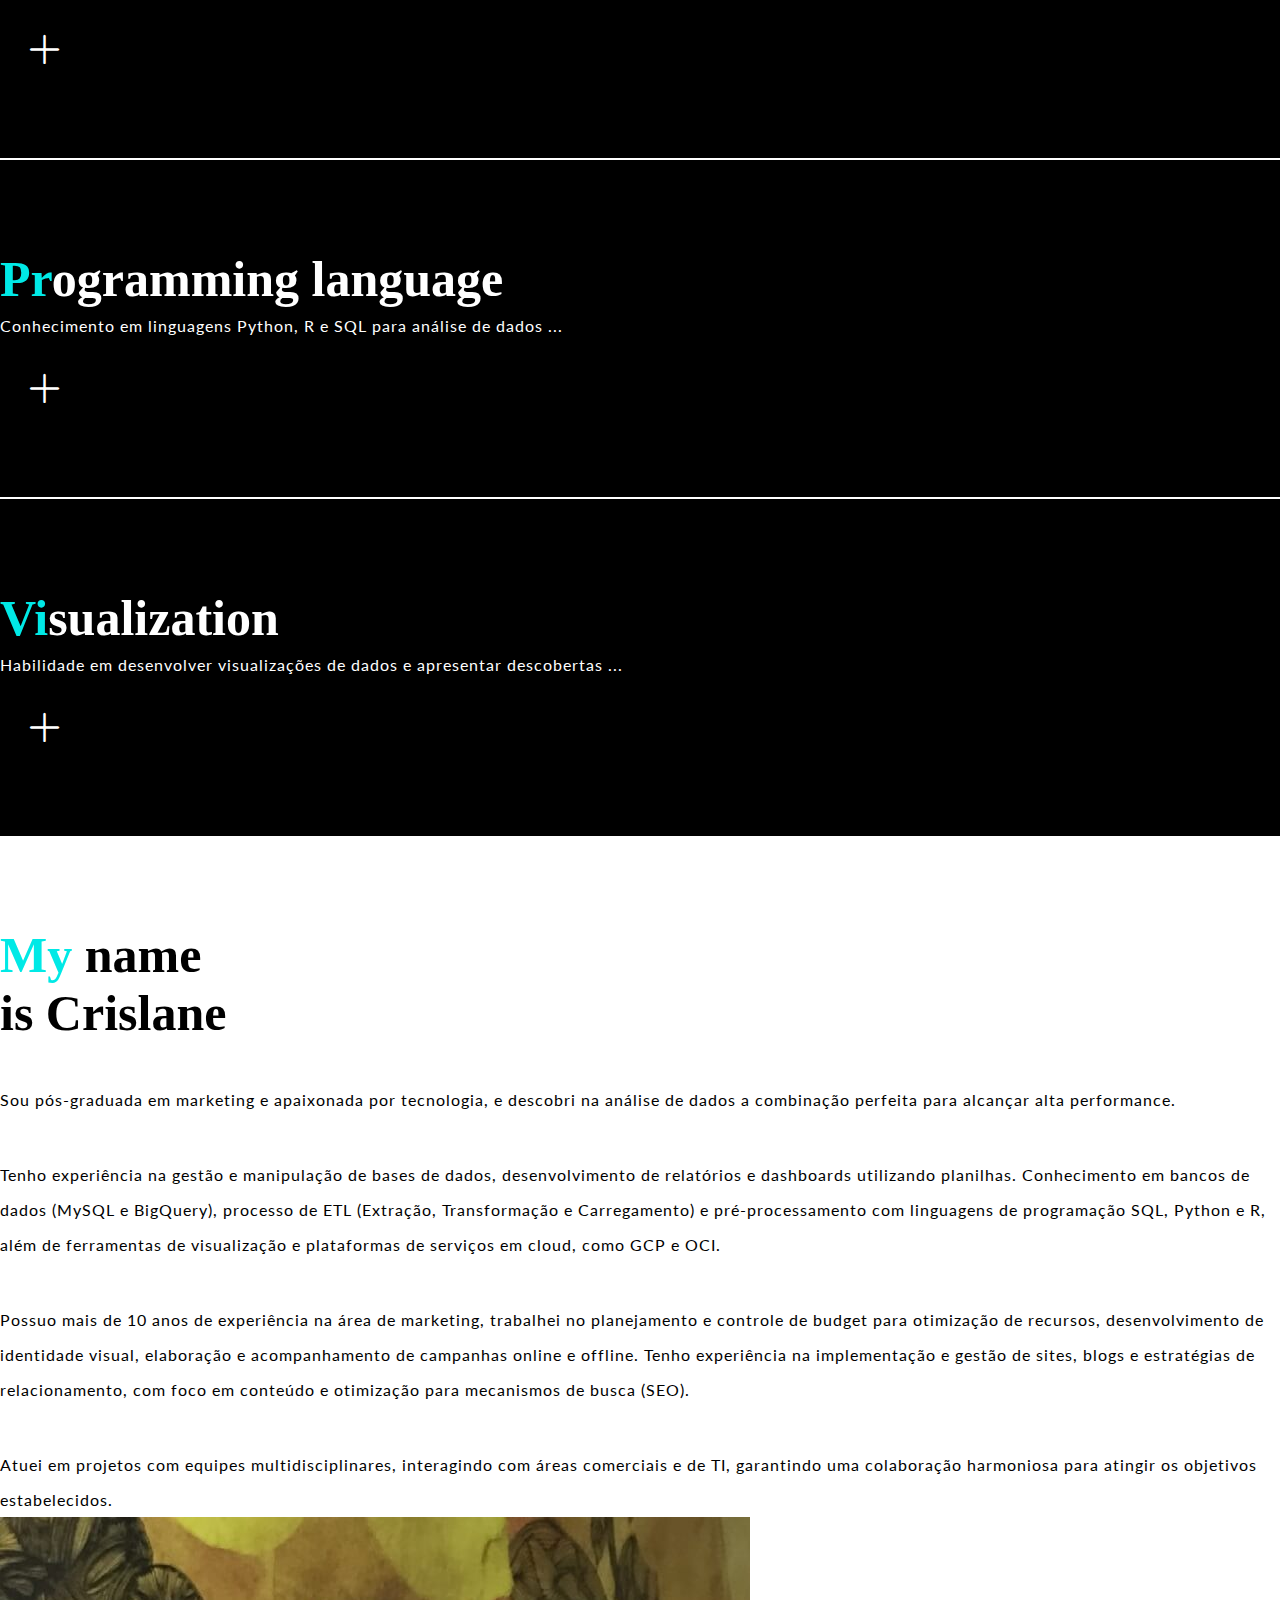
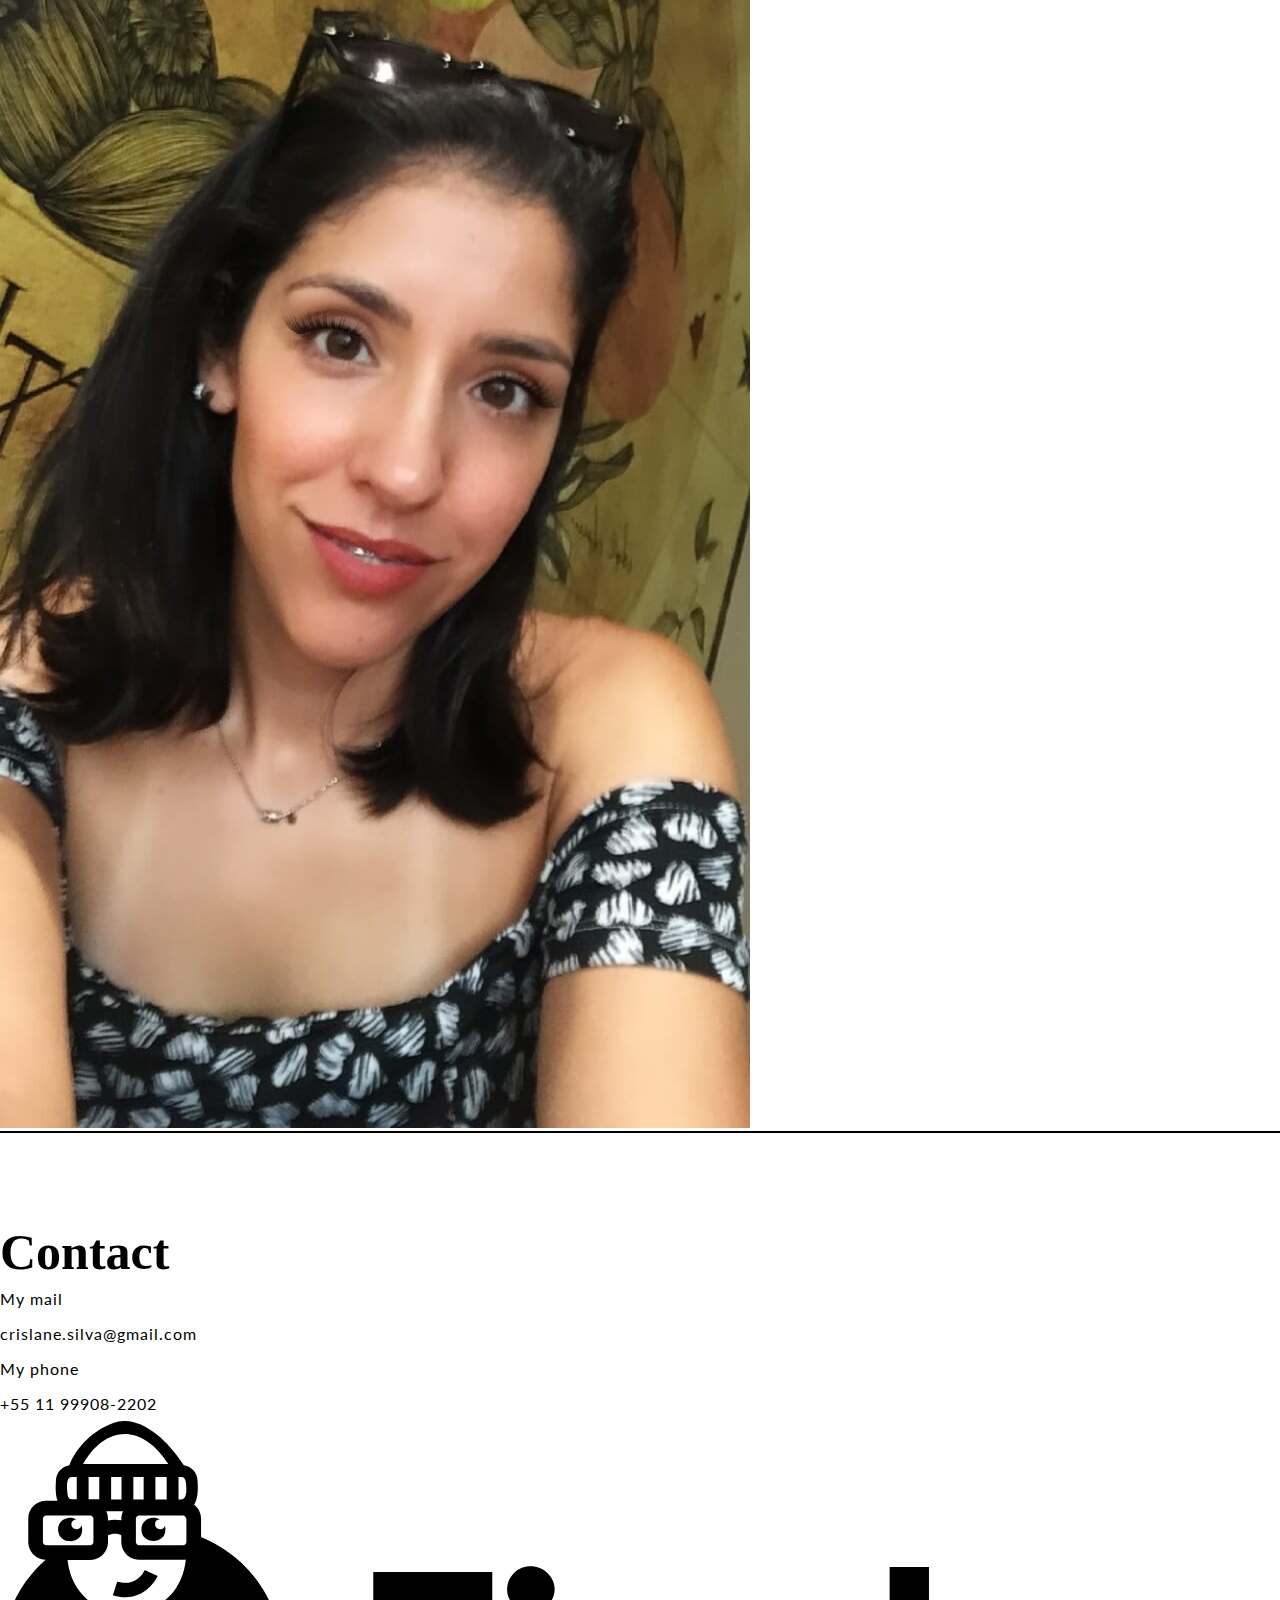
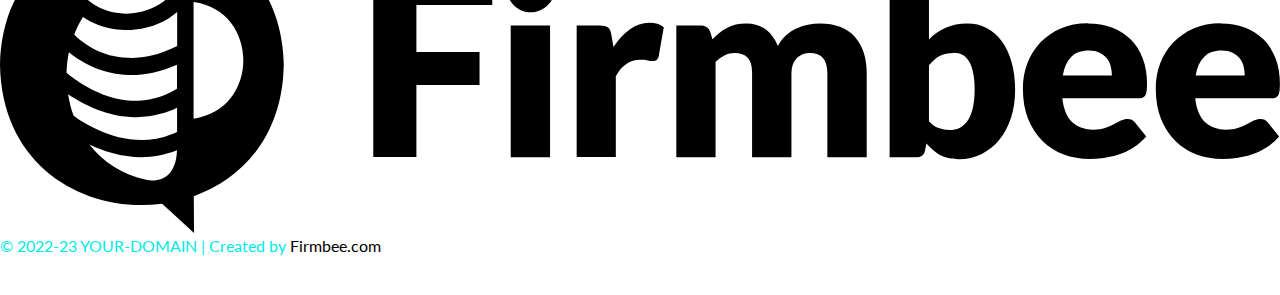
==== commit 6ae09315: "skills inclusion and pt version" ====
--- a/index.html
+++ b/index.html
@@ -1,5 +1,5 @@
 <!DOCTYPE html>
-<html lang="en">
+<html lang="pt">
 
 <head>
     <meta charset="UTF-8">
@@ -30,7 +30,7 @@
         <div class="container">
             <a class="navbar-brand" href="#">
                 <span class="highlighted"></span>Crislane <span class="highlighted"></span>Silva <span
-                    class="highlighted">|</span> Data Analytics
+                    class="highlighted">|</span> Analista de Dados
             </a>
             <button class="navbar-toggler" type="button" data-toggle="collapse" data-target="#navbarNavAltMarkup"
                 aria-controls="navbarNavAltMarkup" aria-expanded="false" aria-label="Toggle navigation">
@@ -39,10 +39,10 @@
             <div class="collapse navbar-collapse" id="navbarNavAltMarkup">
                 <div class="navbar-nav ms-auto">
                     <a class="nav-item nav-link active px-4" href="#home">Home</a>
-                    <a class="nav-item nav-link px-4" href="#portfolio">Portfolio</a>
-                    <a class="nav-item nav-link px-4" href="#expertize">Skills</a>
-                    <a class="nav-item nav-link px-4" href="#about">About</a>
-                    <a class="nav-item nav-link px-4" href="#contact">Contact</a>
+                    <a class="nav-item nav-link px-4" href="#portfolio">Portfólio</a>
+                    <a class="nav-item nav-link px-4" href="#expertize">Habilidades</a>
+                    <a class="nav-item nav-link px-4" href="#about">Sobre</a>
+                    <a class="nav-item nav-link px-4" href="#contact">Contato</a>
                 </div>
             </div>
         </div>
@@ -52,7 +52,7 @@
             <div class="hero-shadow"></div>
             <div class="hero-text">
                 <h1>
-                    <span class="highlighted">Pr</span>ojects <br>
+                    <span class="highlighted">Pr</span>ojetos<br>
                 </h1>
                 <a href="#portfolio"> <i class="bi bi-arrow-down"></i> </a>
             </div>
@@ -64,12 +64,12 @@
                 <div class="container">
                     <div class="row justify-content-between align-items-center menu">
                         <div class="col-4">
-                            <h1><span class="highlighted">My</span> portfolio</h1>
+                            <h1><span class="highlighted">Meu</span> portfólio</h1>
                         </div>
                         <div class="col-lg-6 text-center">
                             <div id="filters" class="row">
                                 <div class="col">
-                                    <button class="btn-portfolio active" data-filter="*">All</button>
+                                    <button class="btn-portfolio active" data-filter="*">Todos</button>
                                 </div>
                                 <div class="col">
                                     <button class="btn-portfolio" data-filter=".c1">Dashboards</button>
@@ -96,7 +96,7 @@
                                         <div class="text">
                                             <div class="row">
                                                 <div class="col-7 offset-1">
-                                                    <h3>Case study: Bellabeat</h3>
+                                                    <h3>Estudo de caso: Bellabeat</h3>
                                                     <p>R</p>
                                                 </div>
                                                 <div class="col-3"><i class="bi bi-arrow-up"></i></div>
@@ -114,7 +114,7 @@
                                         <div class="text">
                                             <div class="row">
                                                 <div class="col-7 offset-1">
-                                                    <h3>Case study: Setor Aéreo EUA</h3>
+                                                    <h3>Estudo de caso: Setor Aéreo EUA</h3>
                                                     <p>Python</p>
                                                 </div>
                                                 <div class="col-3"><i class="bi bi-arrow-up"></i></div>
@@ -124,6 +124,7 @@
                                 </figure>
                             </a>
                         </div>
+                        <!--
                         <div class="col-sm-3 all c4">
                             <a href="./portfolio.html#portfolio">
                                 <figure class="gallery__item">
@@ -142,6 +143,7 @@
                                 </figure>
                             </a>
                         </div>
+                        -->
                         <!-- <div class="col-sm-3 all c3">
                             <a href="./portfolio.html#portfolio">
                                 <figure class="gallery__item">
@@ -366,19 +368,10 @@
                         </div>
                         <div class="col-8 col-sm-6">
                             <p>
-                                Lorem ipsum dolor sit amet, consectetur adipisicing elit.
+                                Experiência em extrair, organizar e analisar grandes volumes de dados
                                 <span class="dots">...</span>
                                 <span class="more" style="display: none;">
-                                    Non quod repellendus sint distinctio temporibus
-                                    facere cum totam qui voluptatibus? Lorem ipsum dolor sit amet consectetur
-                                    adipisicing
-                                    elit. Blanditiis aspernatur, corporis voluptates nulla accusamus debitis sequi
-                                    repellendus eum officiis quam aut, rem aliquam aliquid aperiam illum eius fugit vel?
-                                    Sunt ea laudantium, modi recusandae necessitatibus labore ab optio aspernatur
-                                    aperiam
-                                    quis odit qui itaque eligendi, deserunt consequuntur saepe voluptas, atque delectus.
-                                    Sit
-                                    repudiandae repellat dolore debitis?
+                                    Experiência em extrair, organizar e analisar grandes volumes de dados. Execução de processos ETL (Extract, Transform, Load) garantindo a qualidade e integridade das informações. Proficiente em consultas SQL para extração de insights, criação de relatórios e manipulação de dados, incluindo o uso de funções e stored procedures. Conhecimento em BigQuery, bancos de dados relacionais (MySQL), administração, configuração, gerenciamento, backups e recuperação de bancos de dados. 
                                 </span>
                             </p>
                         </div>
@@ -393,13 +386,10 @@
                         </div>
                         <div class="col-8 col-sm-6">
                             <p>
-                                Aspernatur cupiditate architecto voluptatibus totam dolore distinctio.
+                                Conhecimento em linguagens Python, R e SQL para análise de dados
                                 <span class="dots">...</span>
                                 <span class="more" style="display: none;">
-                                    Non quod repellendus sint distinctio temporibus
-                                    facere cum totam qui voluptatibus? Aspernatur cupiditate architecto voluptatibus
-                                    totam dolore distinctio veritatis earum tenetur at vero, error esse molestias
-                                    possimus fugit ad harum tempora? In.
+                                    Conhecimento em linguagens Python, R e SQL para análise de dados. Habilidade em limpeza, organização e transformação de dados com Pandas e PySpark. Visualização de dados utilizando as bibliotecas Matplotlib e Seaborn. Conhecimento básico em machine learning, utilizando Scikit-learn e Oracle ADS para desenvolver e validar modelos na nuvem.
                                 </span>
                             </p>
                         </div>
@@ -414,12 +404,10 @@
                         </div>
                         <div class="col-8 col-sm-6">
                             <p>
-                                Non quod repellendus sint distinctio.
+                                Habilidade em desenvolver visualizações de dados e apresentar descobertas
                                 <span class="dots">...</span>
                                 <span class="more" style="display: none;">
-                                    Aspernatur cupiditate architecto voluptatibus
-                                    totam dolore distinctio veritatis earum tenetur at vero, error esse molestias
-                                    possimus fugit ad harum tempora? In.
+                                    Habilidade em desenvolver visualizações de dados e apresentar descobertas de forma clara e impactante. Transformação de dados brutos em visuais compreensíveis e atraentes com ferramentas como Excel, Power BI, Looker Studio e Tableau. Criação de dashboards interativos que comunicam insights de forma concisa e impulsionam decisões estratégicas. Uso de Matplotlib e Seaborn em Python e ggplot em R para visualizações técnicas.
                                 </span>
                             </p>
                         </div>
@@ -440,13 +428,18 @@
                             <h1>
                                 <span class="highlighted">My</span> name <br> is Crislane
                             </h1>
-                            <p> I have a degree in marketing and a passion for technology, and I found data analysis to be the perfect combination to achieve high performance.</p>
-                            <p> Experience in developing reports and dashboards to monitor the progress of initiatives, using spreadsheets, databases and data visualization tools to analyze and extract insights. 
-                                I have knowledge of Python, R and SQL programming languages ​​focused on data analysis. 
-                                Furthermore, I have experience in planning and controlling budgets for resource optimization and database management, ensuring data integrity and quality.</p>
-                            <p> With more than 10 years of experience in the marketing area, I participated in the development of visual identity, preparation and monitoring of online and offline campaigns. 
-                                I also implemented and managed websites, blogs and relationship rules, focusing on content strategies and search engine optimization (SEO).</p>
-                            <p> I worked on projects with multidisciplinary teams, interacting with commercial and IT areas, ensuring harmonious collaboration to achieve established objectives.</p>
+                            <p>
+                                Sou pós-graduada em marketing e apaixonada por tecnologia, e descobri na análise de dados a combinação perfeita para alcançar alta performance.
+                            </p>
+                            <p>
+                                Tenho experiência na gestão e manipulação de bases de dados, desenvolvimento de relatórios e dashboards utilizando planilhas. Conhecimento em bancos de dados (MySQL e BigQuery), processo de ETL (Extração, Transformação e Carregamento) e pré-processamento com linguagens de programação SQL, Python e R, além de ferramentas de visualização e plataformas de serviços em cloud, como GCP e OCI.
+                            </p>
+                            <p>
+                                Possuo mais de 10 anos de experiência na área de marketing, trabalhei no planejamento e controle de budget para otimização de recursos, desenvolvimento de identidade visual, elaboração e acompanhamento de campanhas online e offline. Tenho experiência na implementação e gestão de sites, blogs e estratégias de relacionamento, com foco em conteúdo e otimização para mecanismos de busca (SEO). 
+                            </p>
+                            <p>
+                                Atuei em projetos com equipes multidisciplinares, interagindo com áreas comerciais e de TI, garantindo uma colaboração harmoniosa para atingir os objetivos estabelecidos. 
+                            </p>
                         </div>
                         <div class="col-12 col-md-3">
                             <img class="img-fluid" src="img/foto_perfil.JPG" alt="">
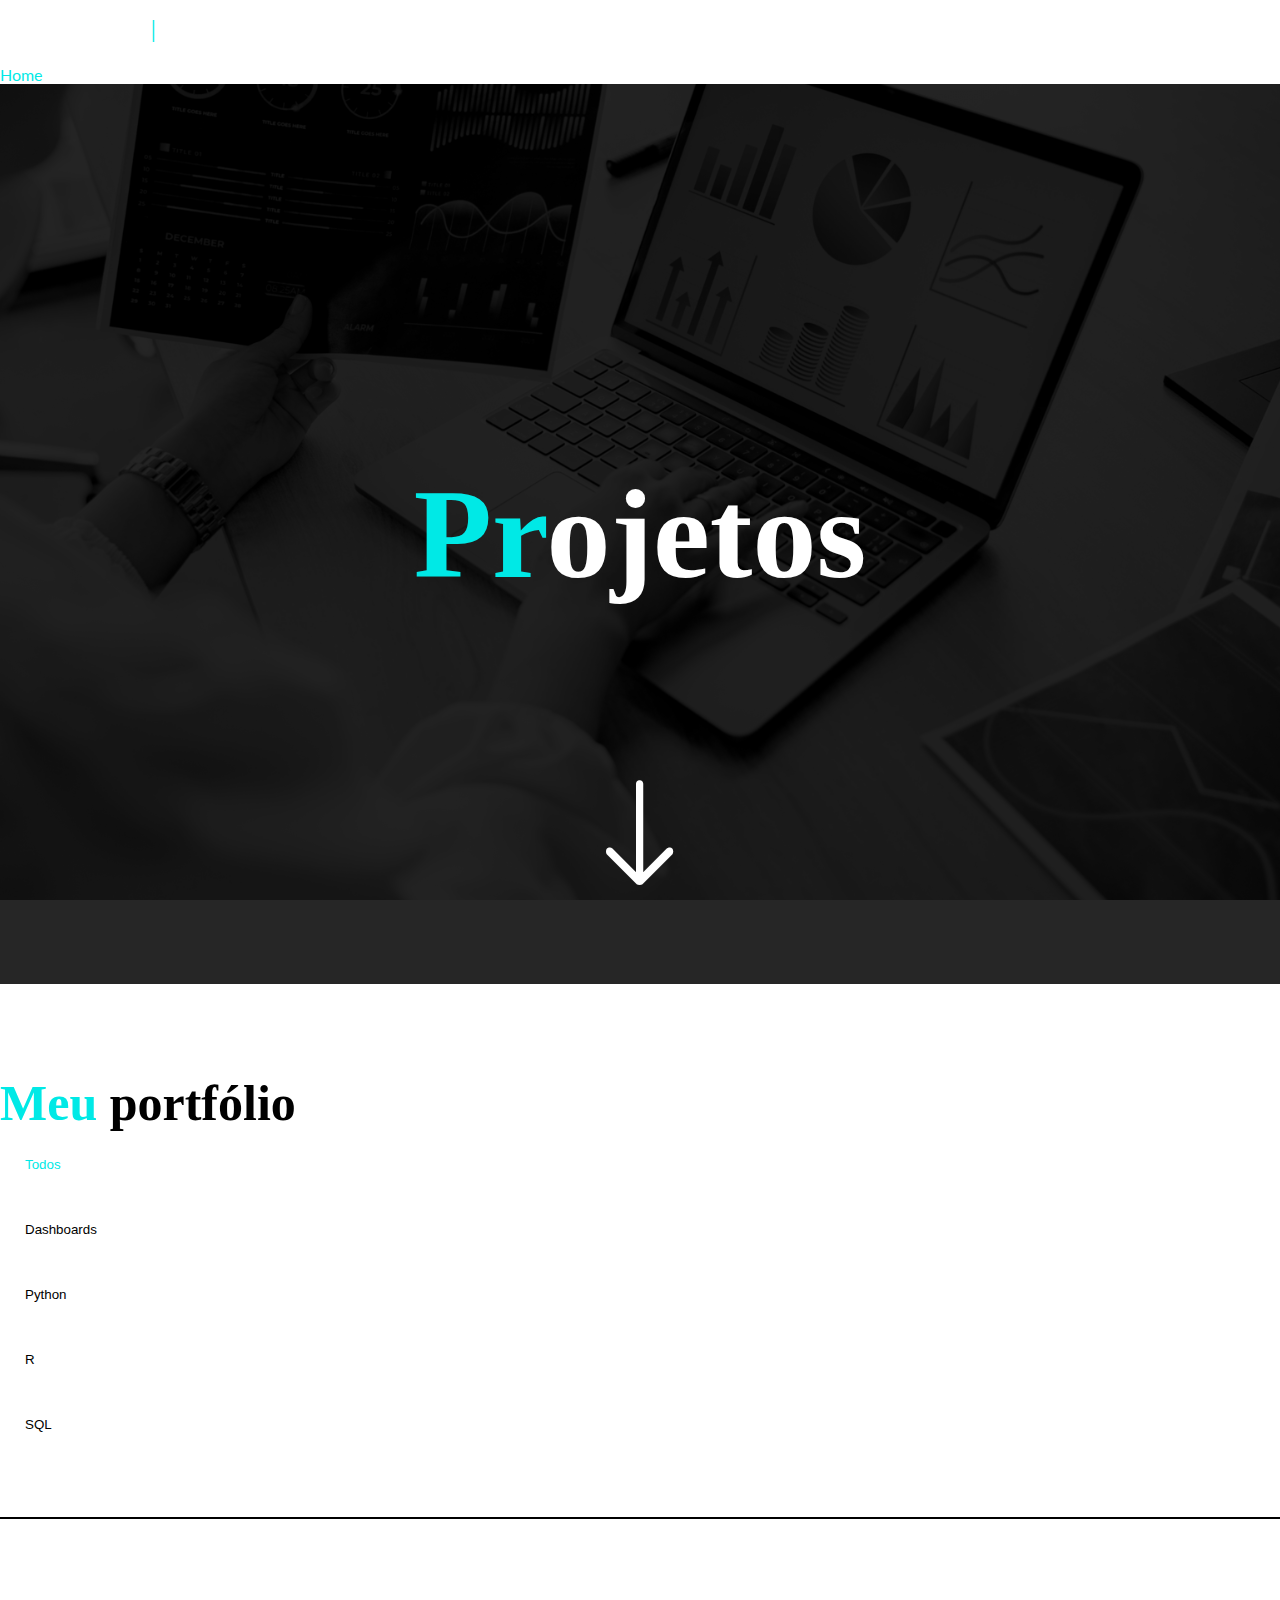
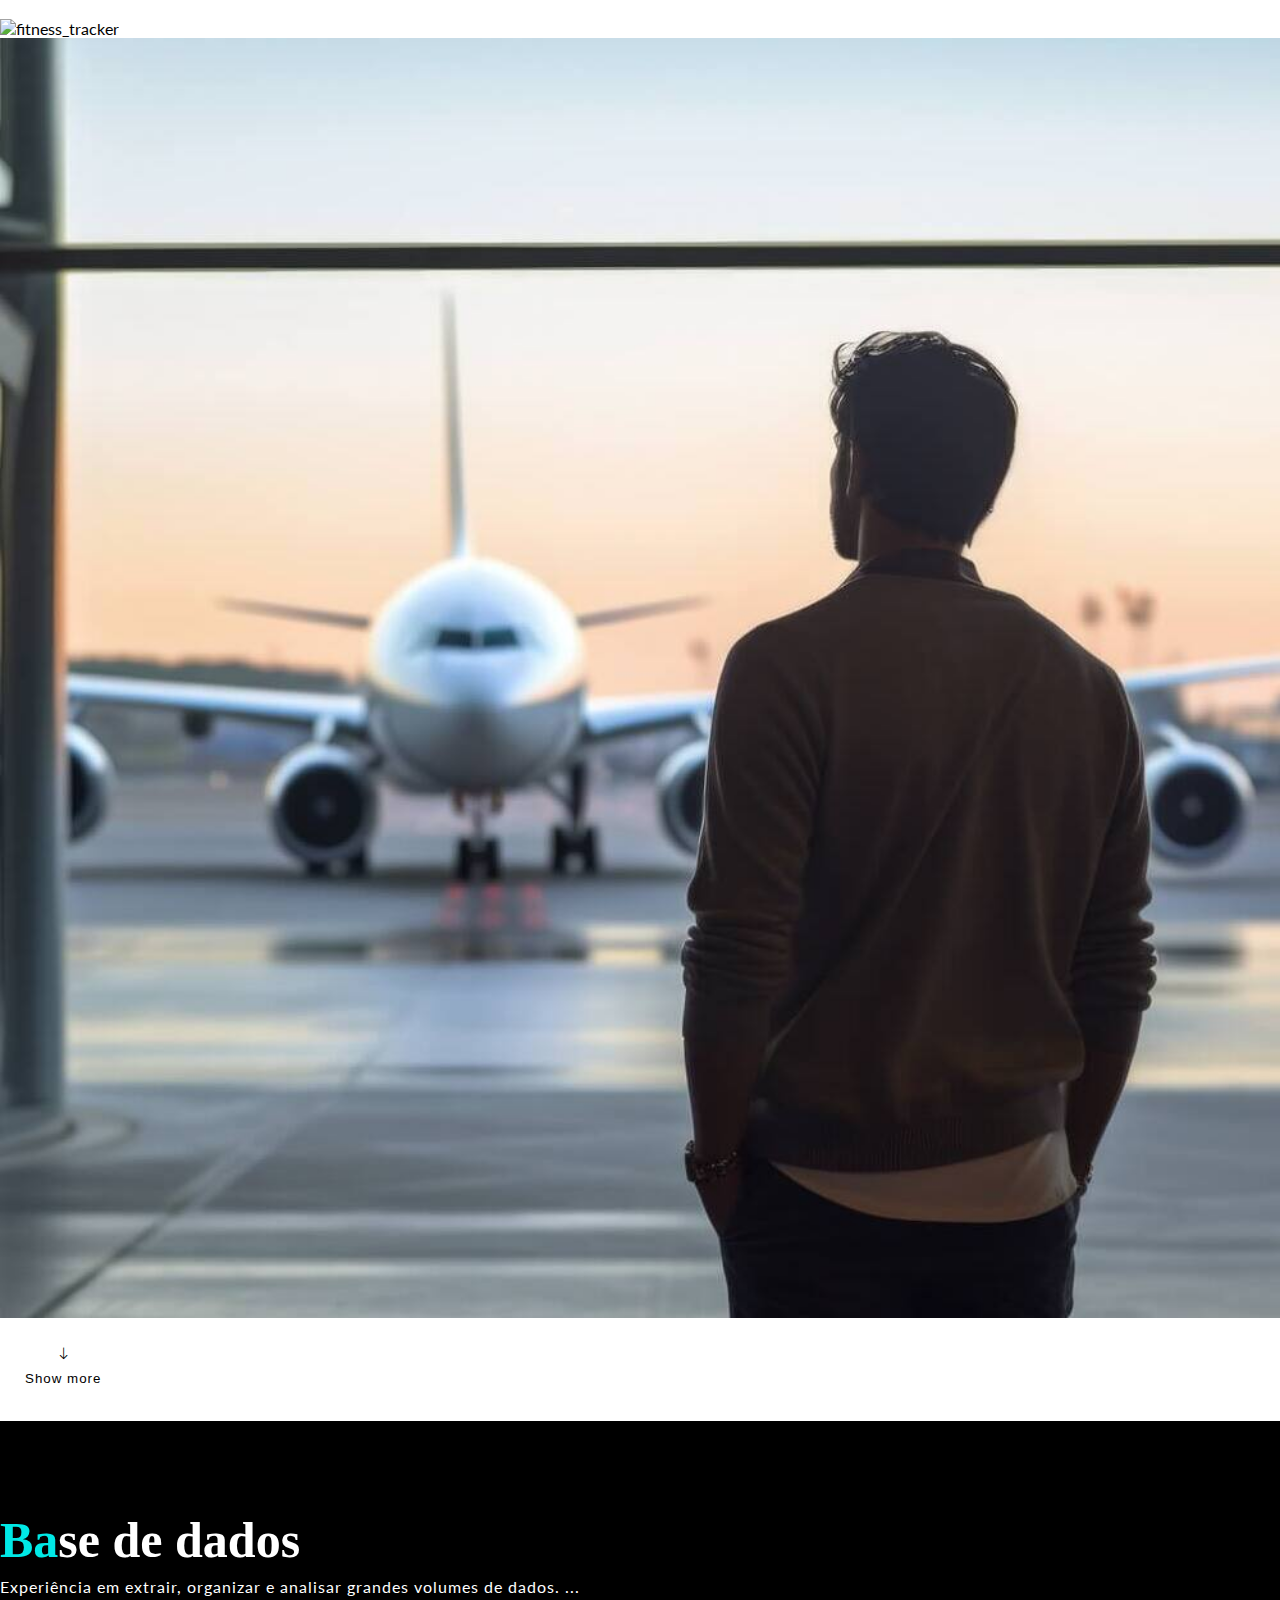
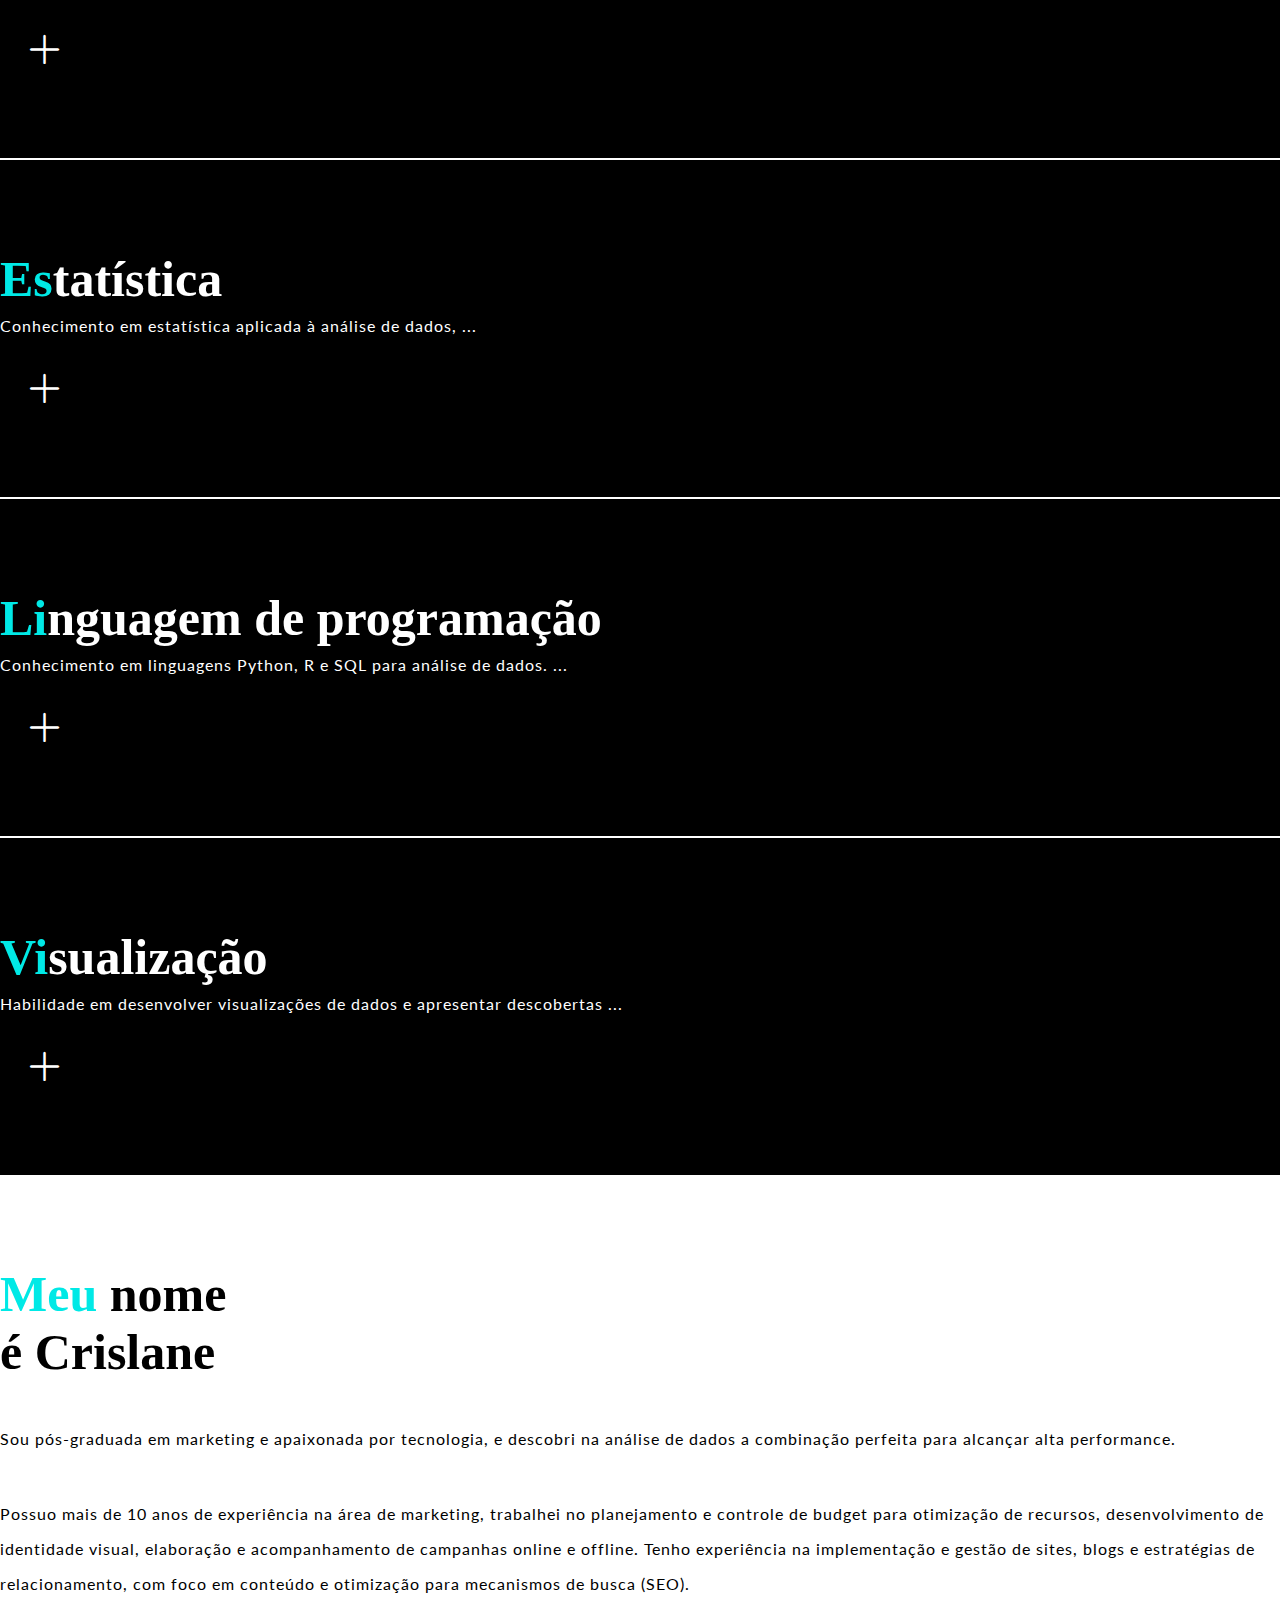
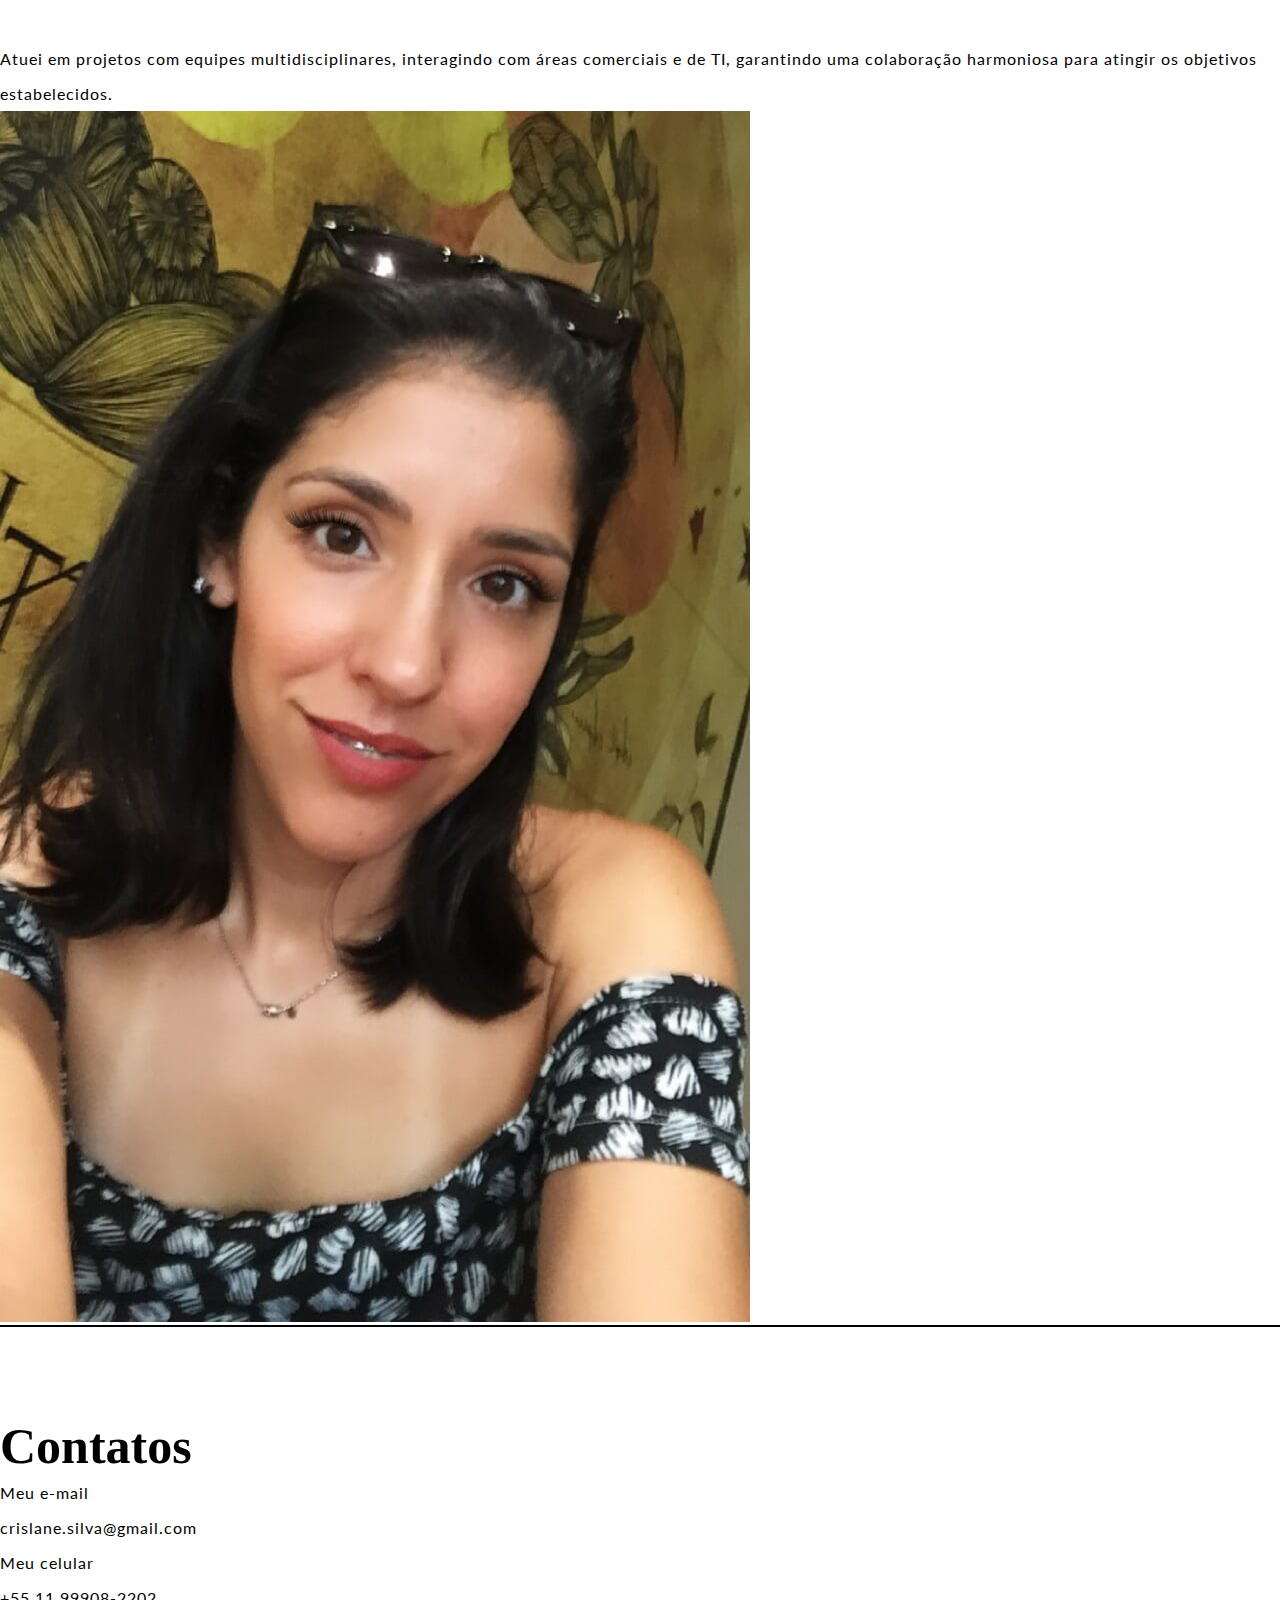
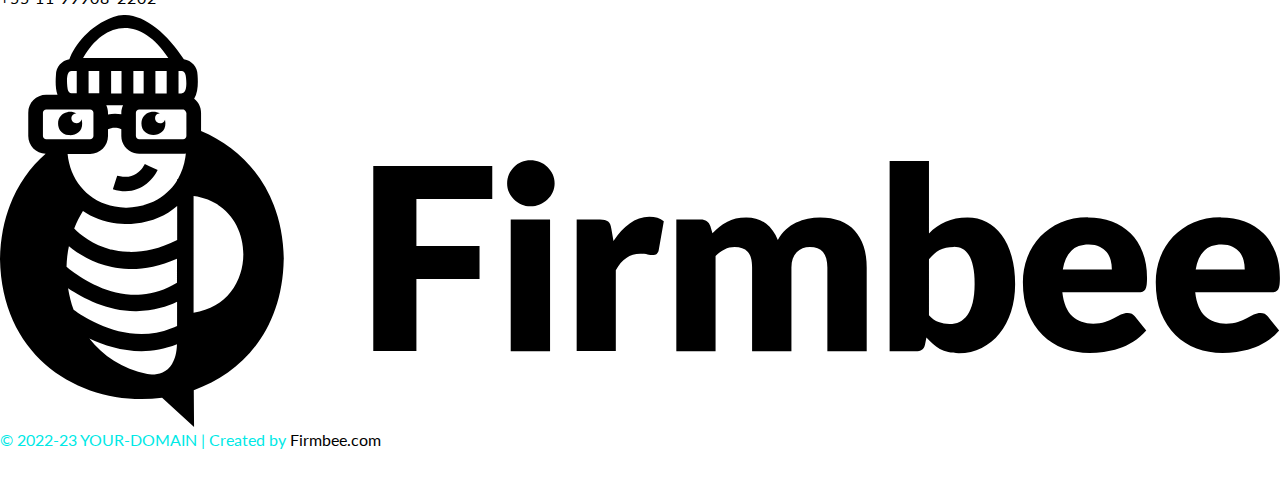
==== commit 6b3d552a: "update skills" ====
--- a/index.html
+++ b/index.html
@@ -42,7 +42,7 @@
                     <a class="nav-item nav-link px-4" href="#portfolio">Portfólio</a>
                     <a class="nav-item nav-link px-4" href="#expertize">Habilidades</a>
                     <a class="nav-item nav-link px-4" href="#about">Sobre</a>
-                    <a class="nav-item nav-link px-4" href="#contact">Contato</a>
+                    <a class="nav-item nav-link px-4" href="#contact">Contatos</a>
                 </div>
             </div>
         </div>
@@ -362,57 +362,75 @@
         <section id="expertize">
             <div class="expertize">
                 <div class="container">
-                    <div class="row item" data-text="web-design">
+                    <div class="row item" data-text="dados">
                         <div class="col-12 col-sm-4">
-                            <h1><span class="highlighted">Da</span>tabase</h1>
+                            <h1><span class="highlighted">Ba</span>se de dados</h1>
                         </div>
                         <div class="col-8 col-sm-6">
                             <p>
-                                Experiência em extrair, organizar e analisar grandes volumes de dados
+                                Experiência em extrair, organizar e analisar grandes volumes de dados.
                                 <span class="dots">...</span>
                                 <span class="more" style="display: none;">
-                                    Experiência em extrair, organizar e analisar grandes volumes de dados. Execução de processos ETL (Extract, Transform, Load) garantindo a qualidade e integridade das informações. Proficiente em consultas SQL para extração de insights, criação de relatórios e manipulação de dados, incluindo o uso de funções e stored procedures. Conhecimento em BigQuery, bancos de dados relacionais (MySQL), administração, configuração, gerenciamento, backups e recuperação de bancos de dados. 
+                                    Execução de processos ETL (Extract, Transform, Load) garantindo a qualidade e integridade das informações. Proficiente em consultas SQL para extração de insights, criação de relatórios e manipulação de dados, incluindo o uso de funções e stored procedures. Conhecimento em BigQuery, bancos de dados relacionais (MySQL), administração, configuração, gerenciamento, backups e recuperação de bancos de dados. 
                                 </span>
                             </p>
                         </div>
                         <div class="col-3 col-sm-2 text-center">
-                            <button class="plus" onclick="readMore('web-design')"><i class="bi bi-plus-lg"></i></button>
+                            <button class="plus" onclick="readMore('dados')"><i class="bi bi-plus-lg"></i></button>
                         </div>
                     </div>
                     <div class="underline-light"></div>
-                    <div class="row item" data-text="brand">
+                    <div class="row item" data-text="estatistica">
                         <div class="col-12 col-sm-4">
-                            <h1><span class="highlighted">Pr</span>ogramming language</h1>
+                            <h1><span class="highlighted">Es</span>tatística</h1>
                         </div>
                         <div class="col-8 col-sm-6">
                             <p>
-                                Conhecimento em linguagens Python, R e SQL para análise de dados
+                                Conhecimento em estatística aplicada à análise de dados,
                                 <span class="dots">...</span>
                                 <span class="more" style="display: none;">
-                                    Conhecimento em linguagens Python, R e SQL para análise de dados. Habilidade em limpeza, organização e transformação de dados com Pandas e PySpark. Visualização de dados utilizando as bibliotecas Matplotlib e Seaborn. Conhecimento básico em machine learning, utilizando Scikit-learn e Oracle ADS para desenvolver e validar modelos na nuvem.
+                                    estatística descritiva, probabilidade, amostragem, testes de hipóteses, correlação e regressão. Uso das bibliotecas NumPy e Statsmodels do Python para modelagem estatística avançada, proporcionando insights valiosos para a tomada de decisões.
                                 </span>
                             </p>
                         </div>
                         <div class="col-3 col-sm-2 text-center">
-                            <button class="plus" onclick="readMore('brand')"><i class="bi bi-plus-lg"></i></button>
+                            <button class="plus" onclick="readMore('estatistica')"><i class="bi bi-plus-lg"></i></button>
                         </div>
                     </div>
                     <div class="underline-light"></div>
-                    <div class="row item" data-text="social-media">
+                    <div class="row item" data-text="linguagem">
                         <div class="col-12 col-sm-4">
-                            <h1><span class="highlighted">Vi</span>sualization</h1>
+                            <h1><span class="highlighted">Li</span>nguagem de programação</h1>
+                        </div>
+                        <div class="col-8 col-sm-6">
+                            <p>
+                                Conhecimento em linguagens Python, R e SQL para análise de dados.
+                                <span class="dots">...</span>
+                                <span class="more" style="display: none;">
+                                Habilidade em limpeza, organização e transformação de dados com Pandas e PySpark. Visualização de dados utilizando as bibliotecas Matplotlib e Seaborn. Conhecimento básico em machine learning, utilizando Scikit-learn e Oracle ADS para desenvolver e validar modelos na nuvem.
+                                </span>
+                            </p>
+                        </div>
+                        <div class="col-3 col-sm-2 text-center">
+                            <button class="plus" onclick="readMore('linguagem')"><i class="bi bi-plus-lg"></i></button>
+                        </div>
+                    </div>
+                    <div class="underline-light"></div>
+                    <div class="row item" data-text="dataviz">
+                        <div class="col-12 col-sm-4">
+                            <h1><span class="highlighted">Vi</span>sualização</h1>
                         </div>
                         <div class="col-8 col-sm-6">
                             <p>
                                 Habilidade em desenvolver visualizações de dados e apresentar descobertas
                                 <span class="dots">...</span>
                                 <span class="more" style="display: none;">
-                                    Habilidade em desenvolver visualizações de dados e apresentar descobertas de forma clara e impactante. Transformação de dados brutos em visuais compreensíveis e atraentes com ferramentas como Excel, Power BI, Looker Studio e Tableau. Criação de dashboards interativos que comunicam insights de forma concisa e impulsionam decisões estratégicas. Uso de Matplotlib e Seaborn em Python e ggplot em R para visualizações técnicas.
+                                     de forma clara e impactante. Transformação de dados brutos em visuais compreensíveis e atraentes com ferramentas como planilhas (Excel e Sheets), Power BI, Looker Studio e Tableau. Criação de dashboards interativos que comunicam insights de forma concisa e impulsionam decisões estratégicas. Uso de Matplotlib e Seaborn em Python e ggplot em R para visualizações técnicas.
                                 </span>
                             </p>
                         </div>
                         <div class="col-3 col-sm-2 text-center">
-                            <button class="plus" onclick="readMore('social-media')"><i
+                            <button class="plus" onclick="readMore('dataviz')"><i
                                     class="bi bi-plus-lg"></i></button>
                         </div>
                     </div>
@@ -426,14 +444,16 @@
                     <div class="row justify-content-between">
                         <div class="col-12 col-md-8">
                             <h1>
-                                <span class="highlighted">My</span> name <br> is Crislane
+                                <span class="highlighted">Meu</span> nome <br>é Crislane
                             </h1>
                             <p>
                                 Sou pós-graduada em marketing e apaixonada por tecnologia, e descobri na análise de dados a combinação perfeita para alcançar alta performance.
                             </p>
+                            <!--
                             <p>
                                 Tenho experiência na gestão e manipulação de bases de dados, desenvolvimento de relatórios e dashboards utilizando planilhas. Conhecimento em bancos de dados (MySQL e BigQuery), processo de ETL (Extração, Transformação e Carregamento) e pré-processamento com linguagens de programação SQL, Python e R, além de ferramentas de visualização e plataformas de serviços em cloud, como GCP e OCI.
                             </p>
+                            -->
                             <p>
                                 Possuo mais de 10 anos de experiência na área de marketing, trabalhei no planejamento e controle de budget para otimização de recursos, desenvolvimento de identidade visual, elaboração e acompanhamento de campanhas online e offline. Tenho experiência na implementação e gestão de sites, blogs e estratégias de relacionamento, com foco em conteúdo e otimização para mecanismos de busca (SEO). 
                             </p>
@@ -455,17 +475,17 @@
                 <div class="container">
                     <div class="row">
                         <div class="col-12 col-md-4">
-                            <h1>Contact</h1>
+                            <h1>Contatos</h1>
                         </div>
                         <div class="col">
                             <p>
-                                My mail<br>
+                                Meu e-mail<br>
                                 <a href="mailto:crislane.silva@gmail.com">crislane.silva@gmail.com</a>
                             </p>
                         </div>
                         <div class="col">
                             <p>
-                                My phone <br>
+                                Meu celular<br>
                                 <a href="tel:+55-11-99908-2202">+55 11 99908-2202</a>
                             </p>
                         </div>
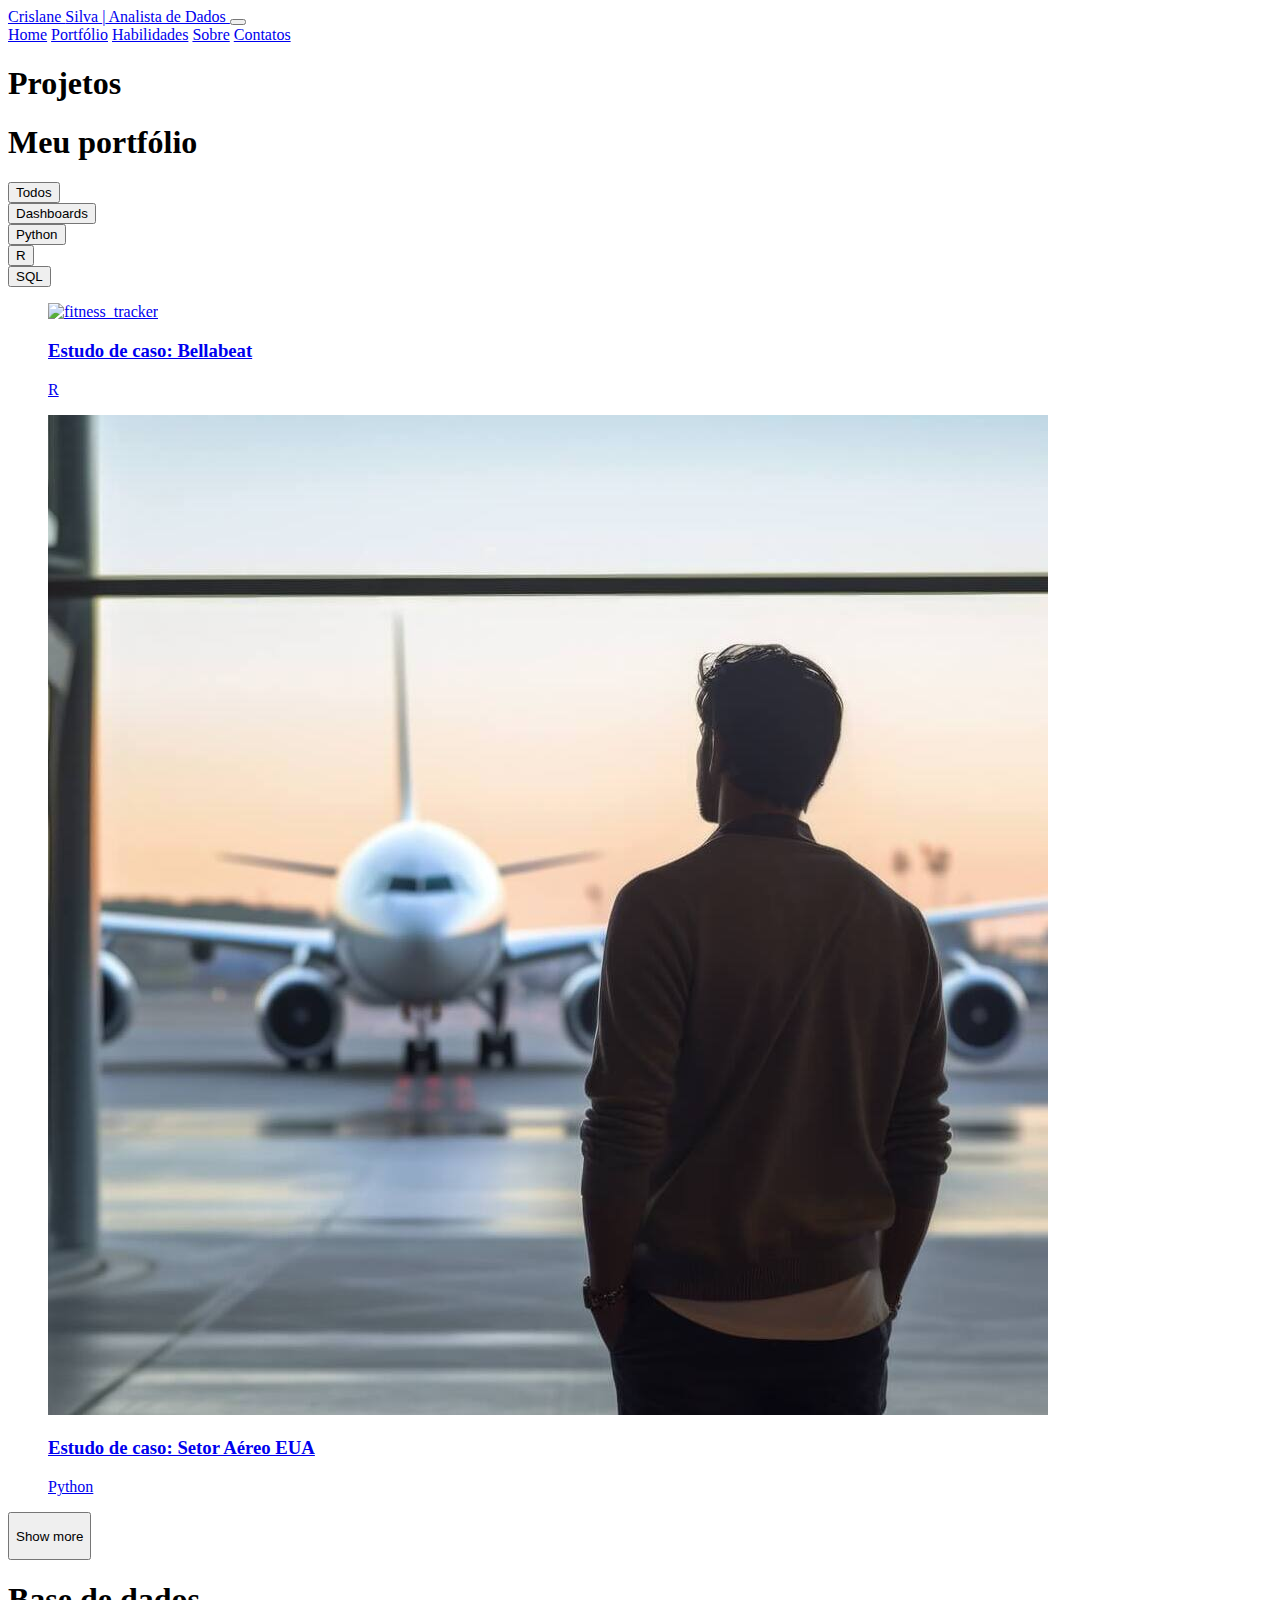
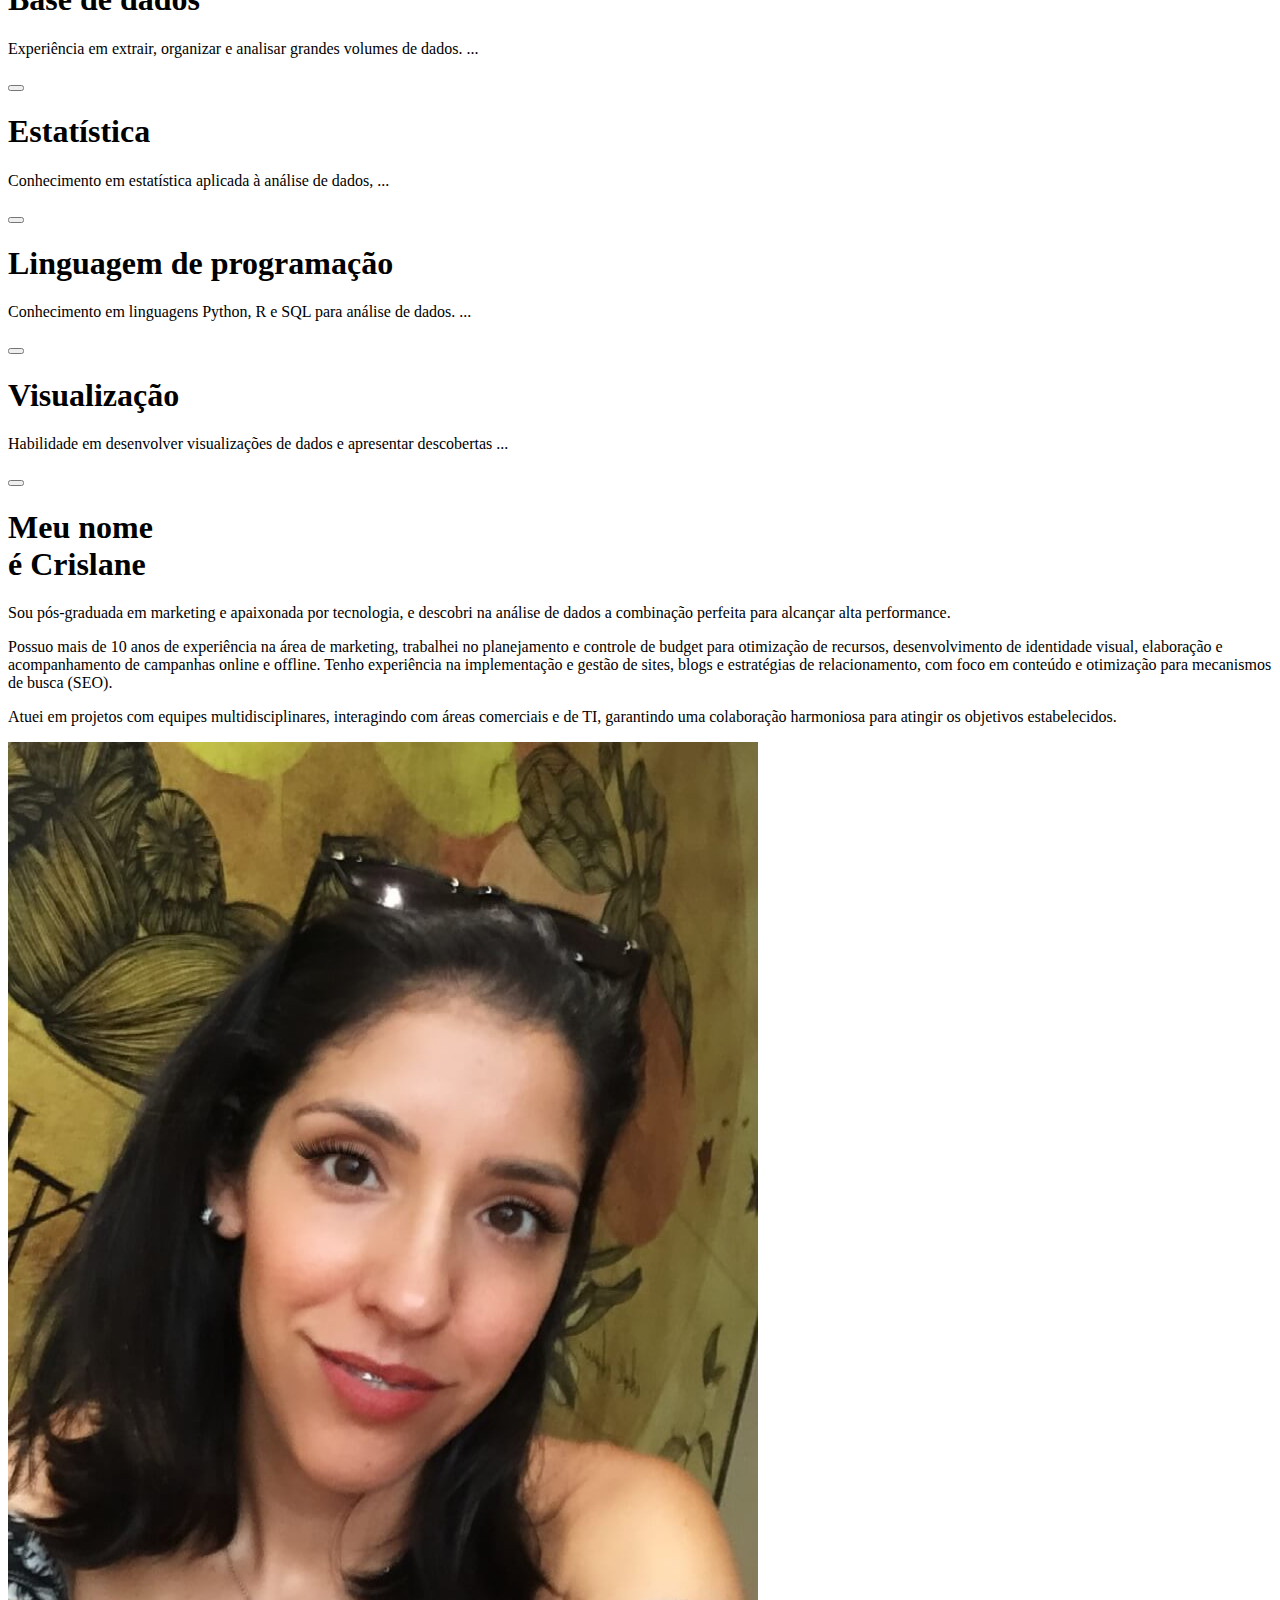
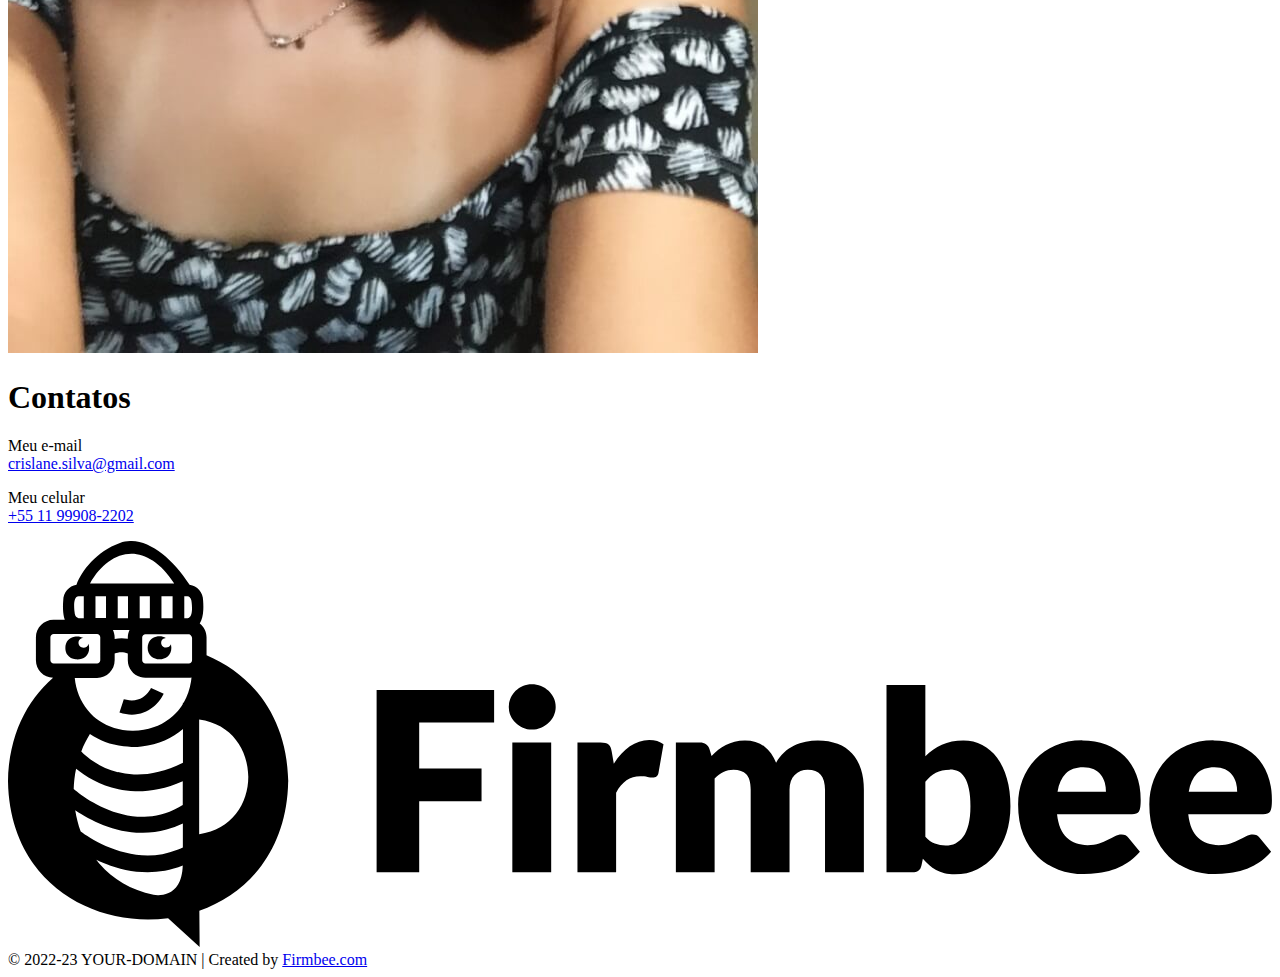
==== commit 459a5995: "fit" ====
--- a/index.html
+++ b/index.html
@@ -6,22 +6,26 @@
     <meta http-equiv="X-UA-Compatible" content="IE=edge">
     <meta name="viewport" content="width=device-width, initial-scale=1.0">
     <meta name="author" content="Firmbee.com - Free Project Management Platform for remote teams">
-    <title>Name of company</title>
-    <!-- Google fonts -->
-    <link rel="preconnect" href="https://fonts.googleapis.com">
-    <link rel="preconnect" href="https://fonts.gstatic.com" crossorigin>
-    <link href="https://fonts.googleapis.com/css2?family=Lato:wght@400;900&display=swap" rel="stylesheet">
-    <!-- Bootstrap -->
-    <link href="https://cdn.jsdelivr.net/npm/bootstrap@5.1.0/dist/css/bootstrap.min.css" rel="stylesheet"
-        integrity="sha384-KyZXEAg3QhqLMpG8r+8fhAXLRk2vvoC2f3B09zVXn8CA5QIVfZOJ3BCsw2P0p/We" crossorigin="anonymous">
-
-    <!-- Bootstrap icons -->
-    <link rel="stylesheet" href="https://cdn.jsdelivr.net/npm/bootstrap-icons@1.8.1/font/bootstrap-icons.css">
-
-    <!-- Custom styles for this template -->
-    <link rel="stylesheet" href="css/style.css">
-
-    <script src="https://ajax.googleapis.com/ajax/libs/jquery/3.6.0/jquery.min.js"></script>
+    <title>Portfólio Crislane Silva</title>
+    <link rel="icon" href="favicon.png" type="image/png">
+
+    <!-- Google Tag Manager -->
+    <script>(function(w,d,s,l,i){w[l]=w[l]||[];w[l].push({'gtm.start':
+    new Date().getTime(),event:'gtm.js'});var f=d.getElementsByTagName(s)[0],
+    j=d.createElement(s),dl=l!='dataLayer'?'&l='+l:'';j.async=true;j.src=
+    'https://www.googletagmanager.com/gtm.js?id='+i+dl;f.parentNode.insertBefore(j,f);
+    })(window,document,'script','dataLayer','GTM-TTB7WF7J');</script>
+    <!-- End Google Tag Manager -->
+
+    <!-- Google tag (gtag.js) -->
+    <script async src="https://www.googletagmanager.com/gtag/js?id=G-Y6LKNLLTZK"></script>
+    <script>
+    window.dataLayer = window.dataLayer || [];
+    function gtag(){dataLayer.push(arguments);}
+    gtag('js', new Date());
+
+    gtag('config', 'G-Y6LKNLLTZK');
+    </script>
 
 </head>
 
@@ -109,7 +113,7 @@
                         <div class="col-sm-3 all c2">
                             <a href="https://colab.research.google.com/drive/18USq9kBRg_IzvfdRl0evD-5zA7FLrXKX?usp=sharing">
                                 <figure class="gallery__item">
-                                    <img src="img/portfolio/aereo.jpg" alt="" class="gallery__img">
+                                    <img src="img/portfolio/aereo.jpg" alt="aereo" class="gallery__img">
                                     <div class="overlay">
                                         <div class="text">
                                             <div class="row">
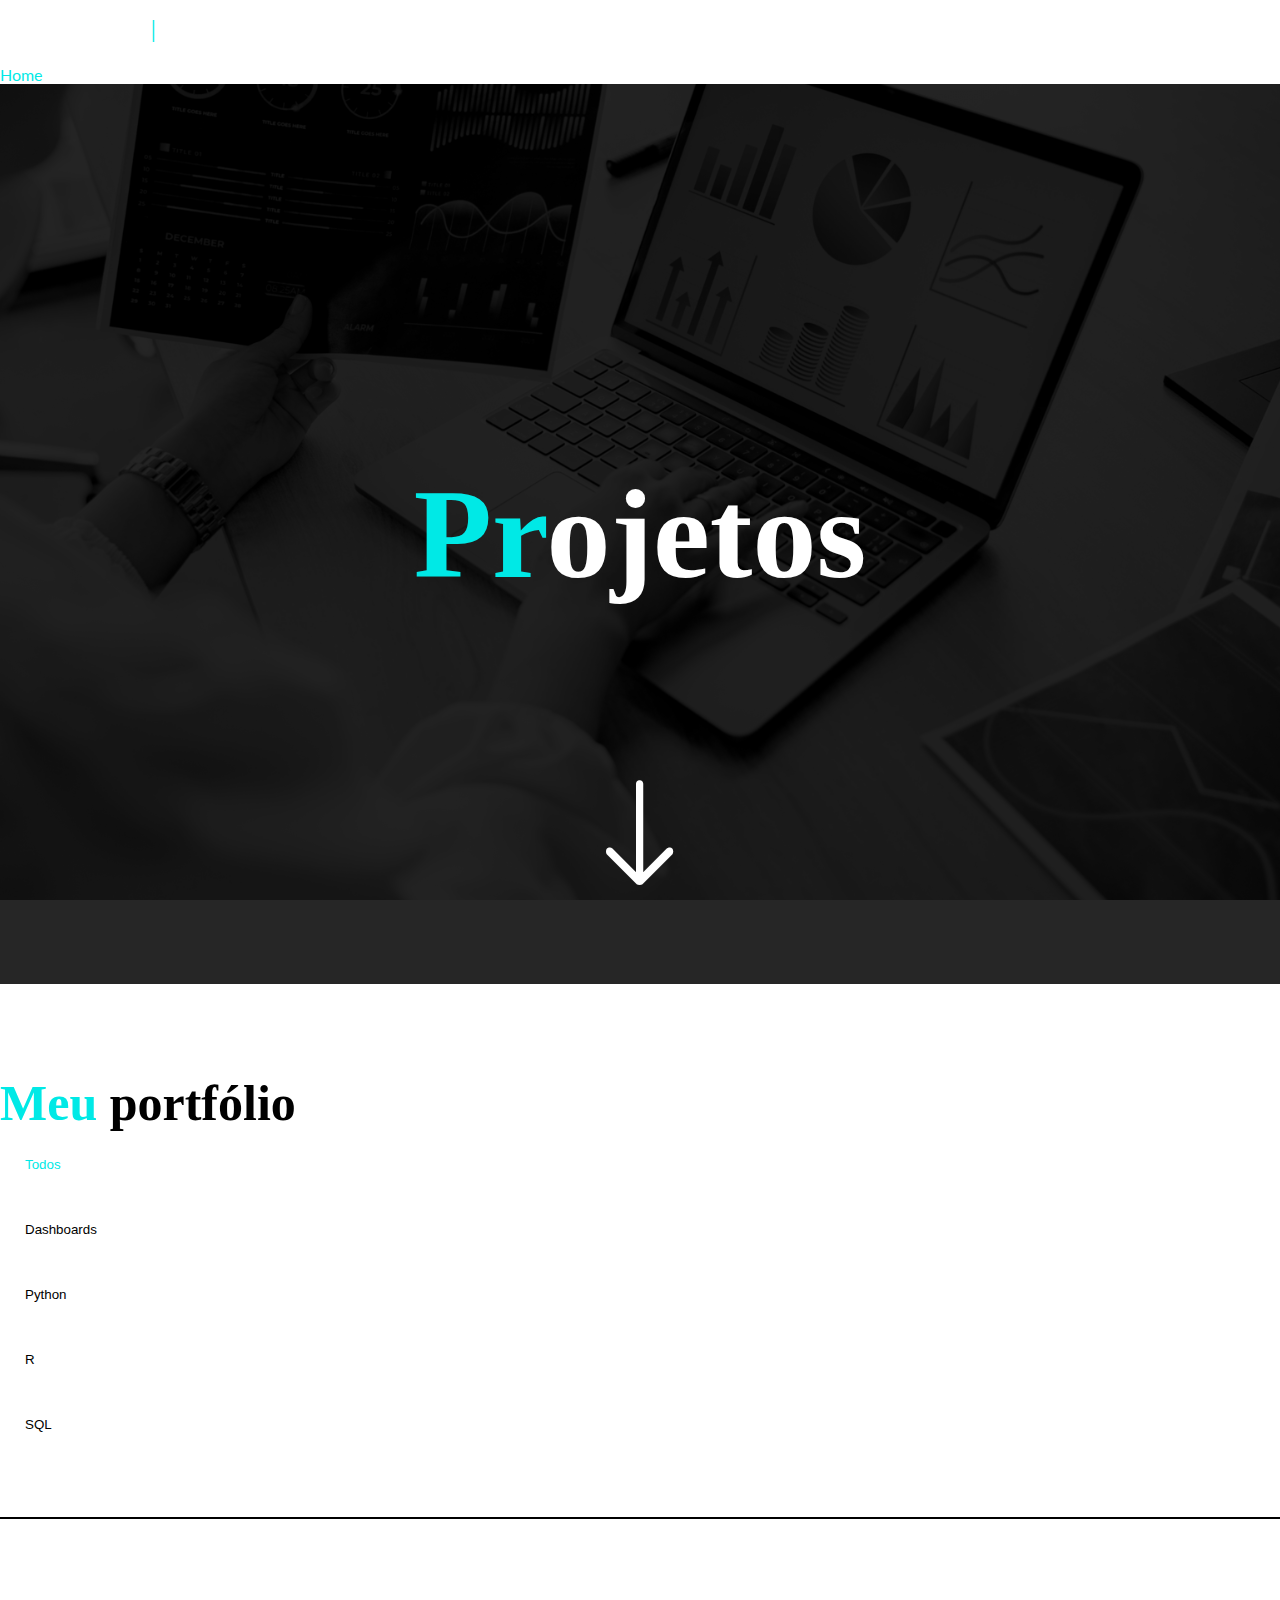
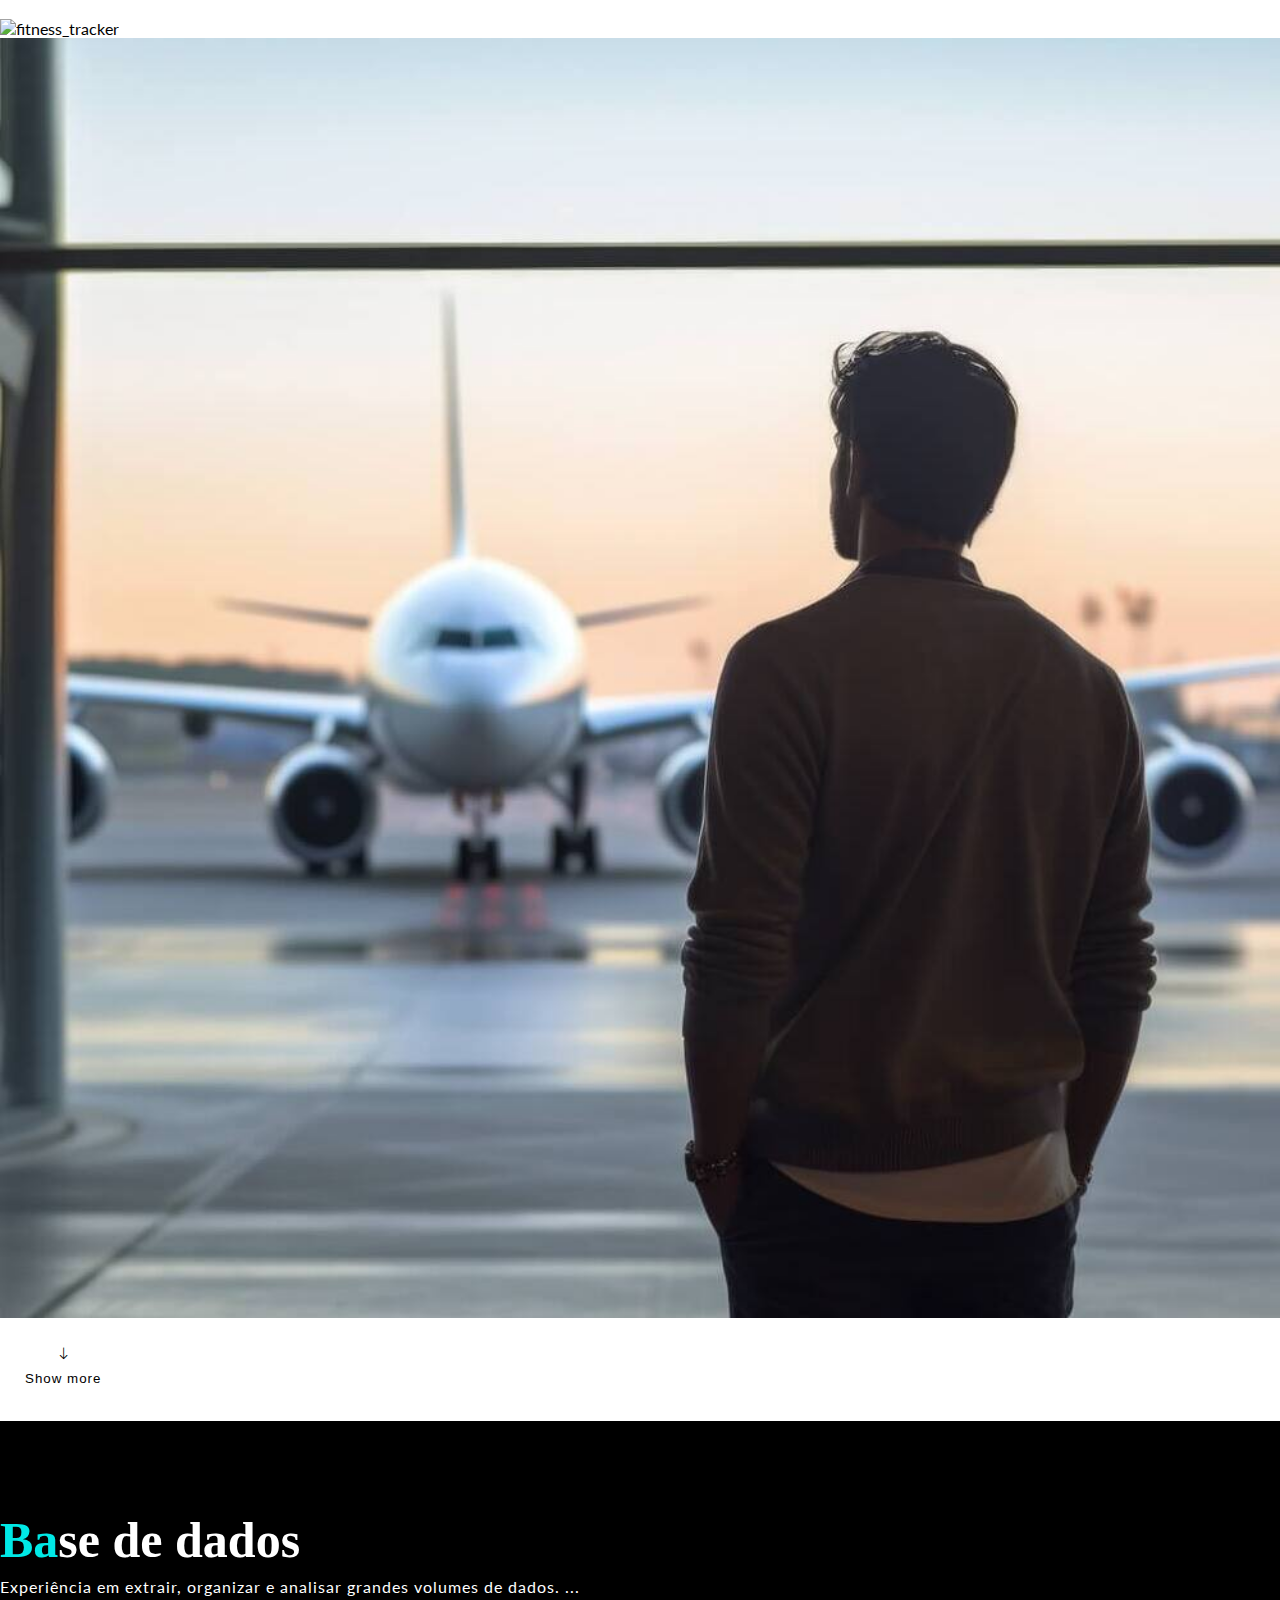
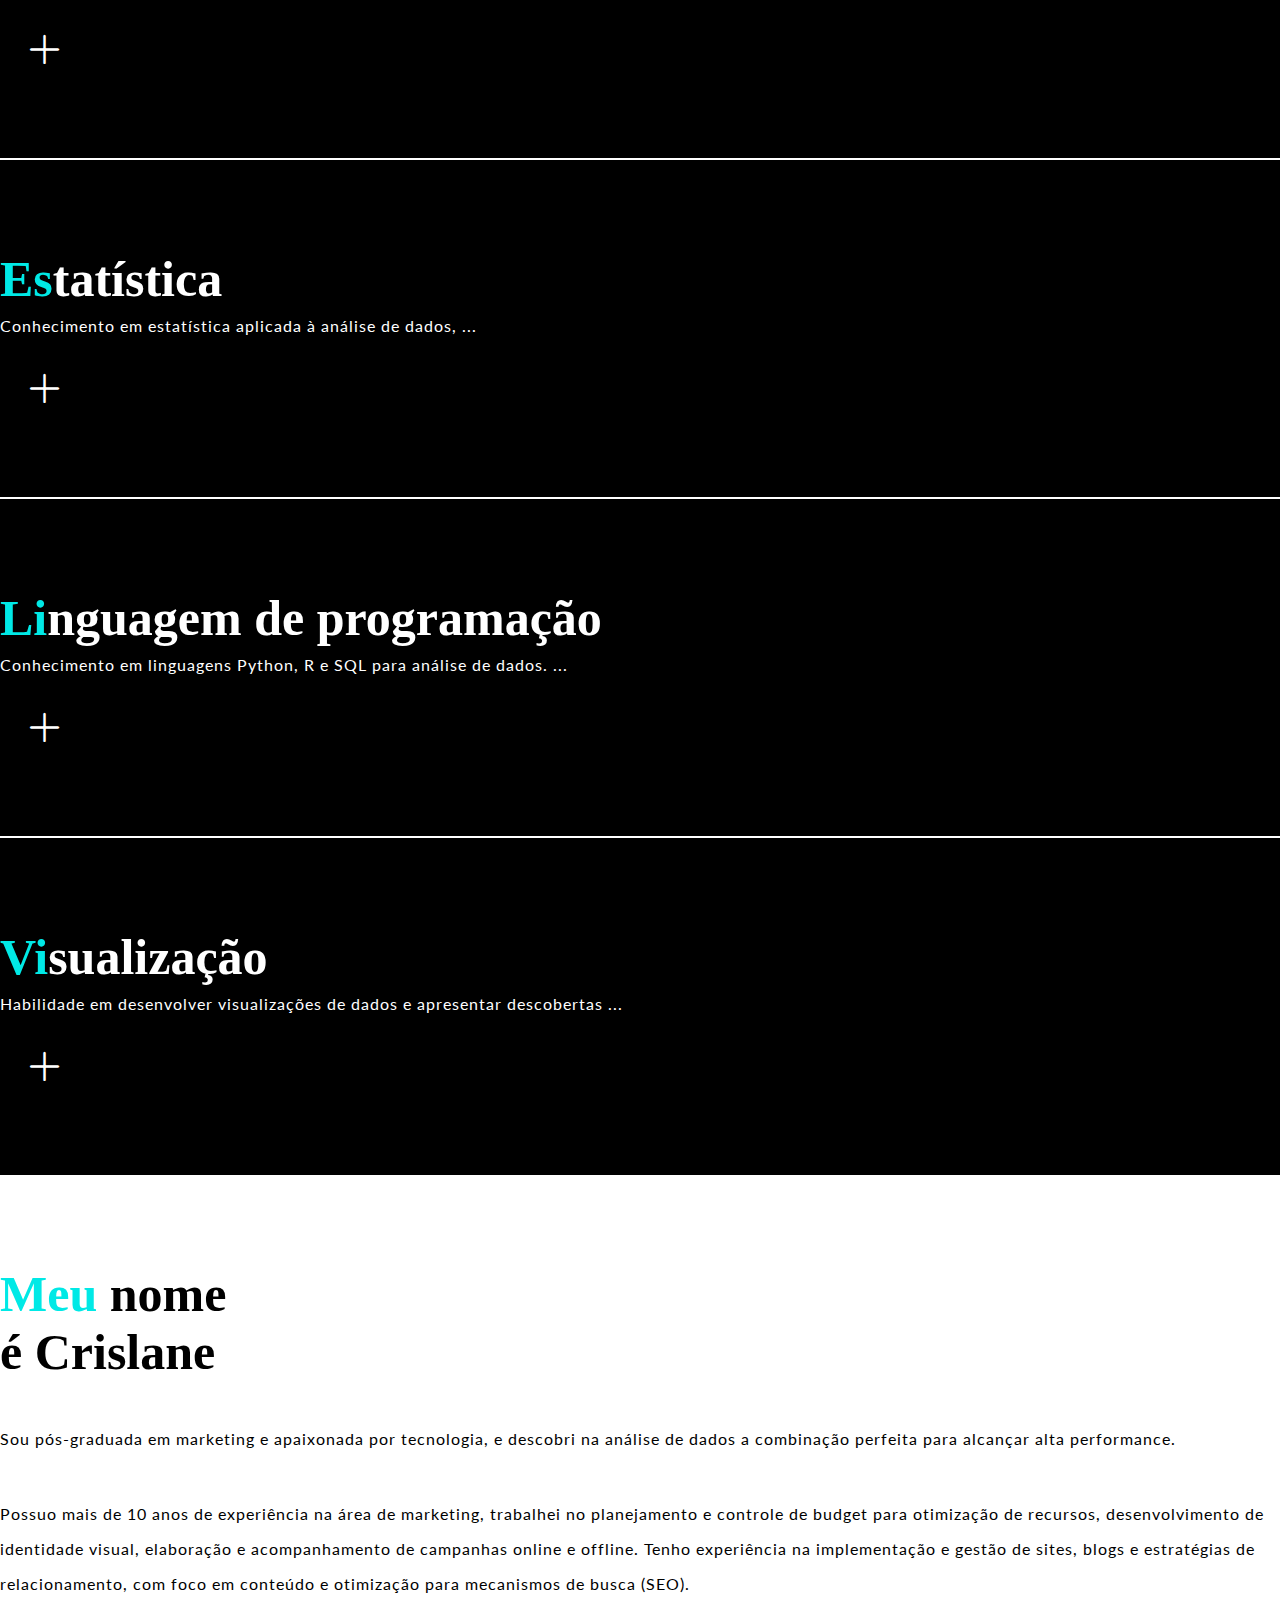
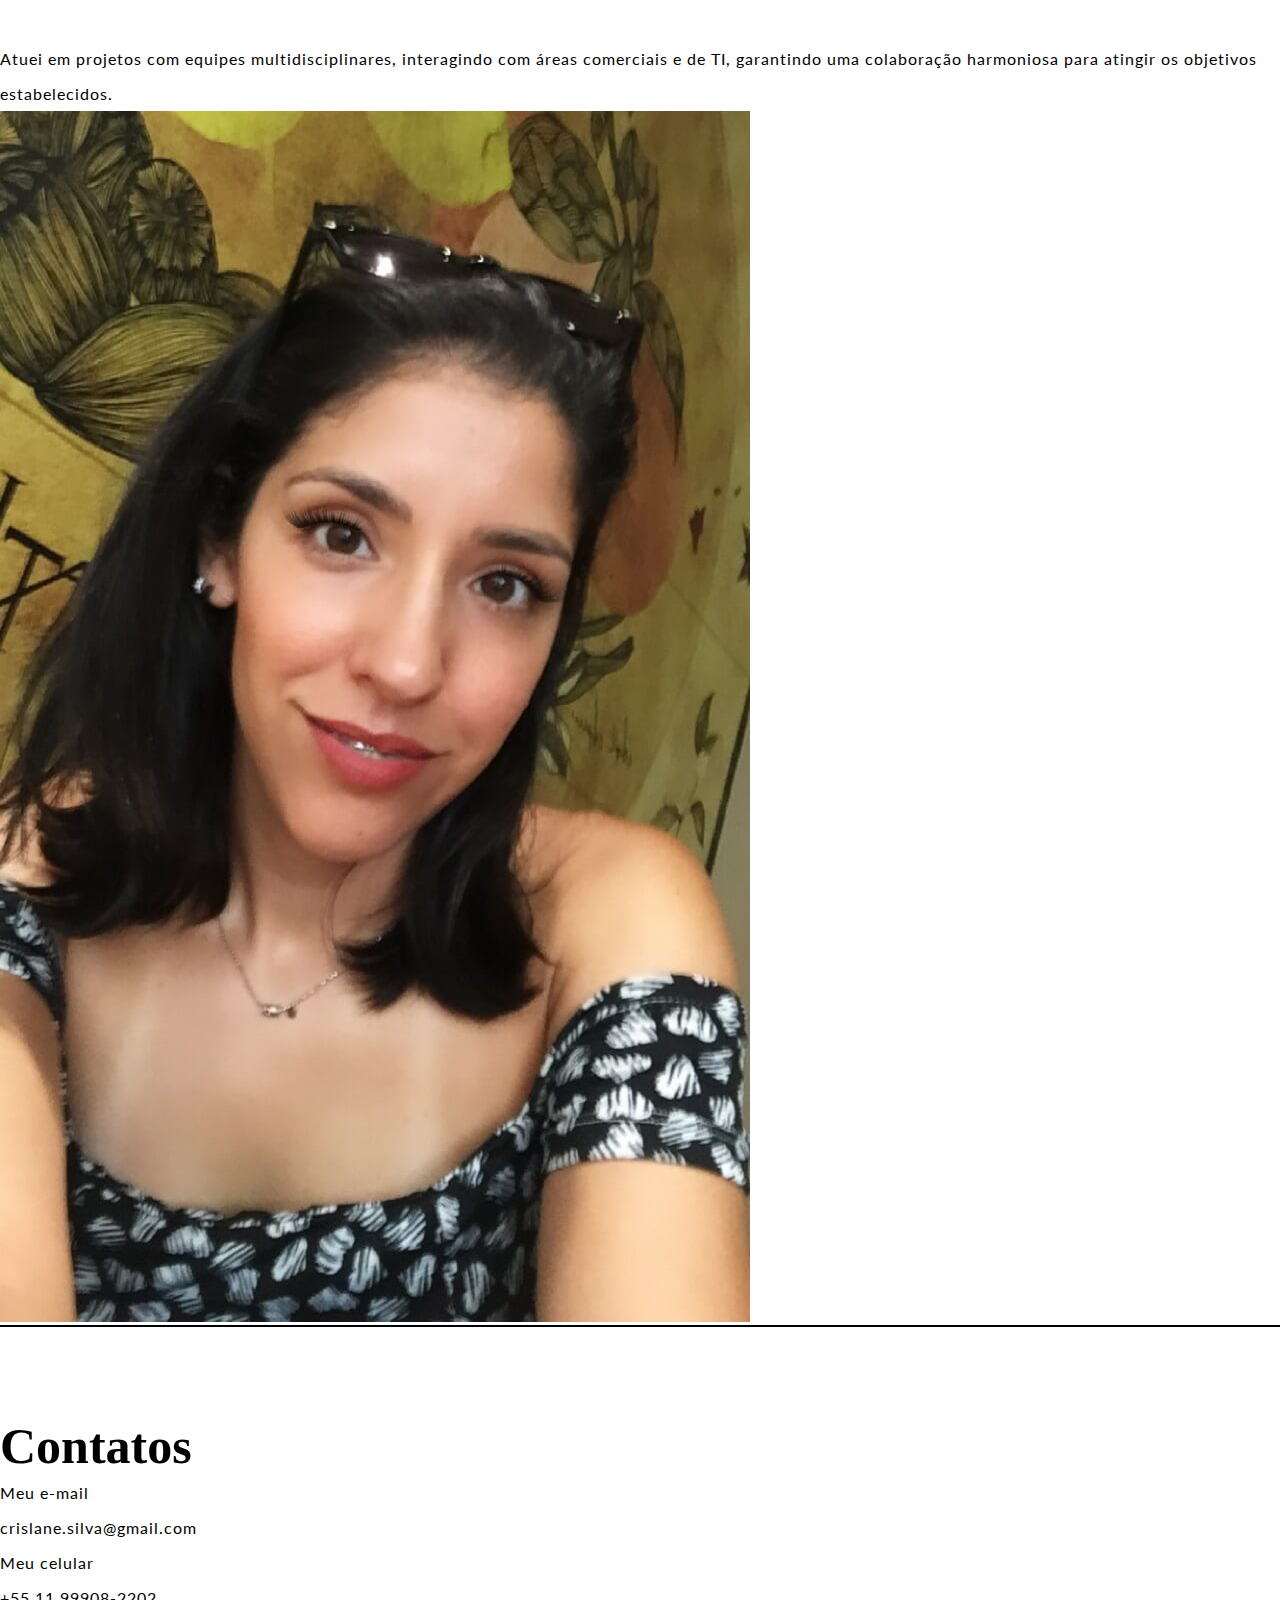
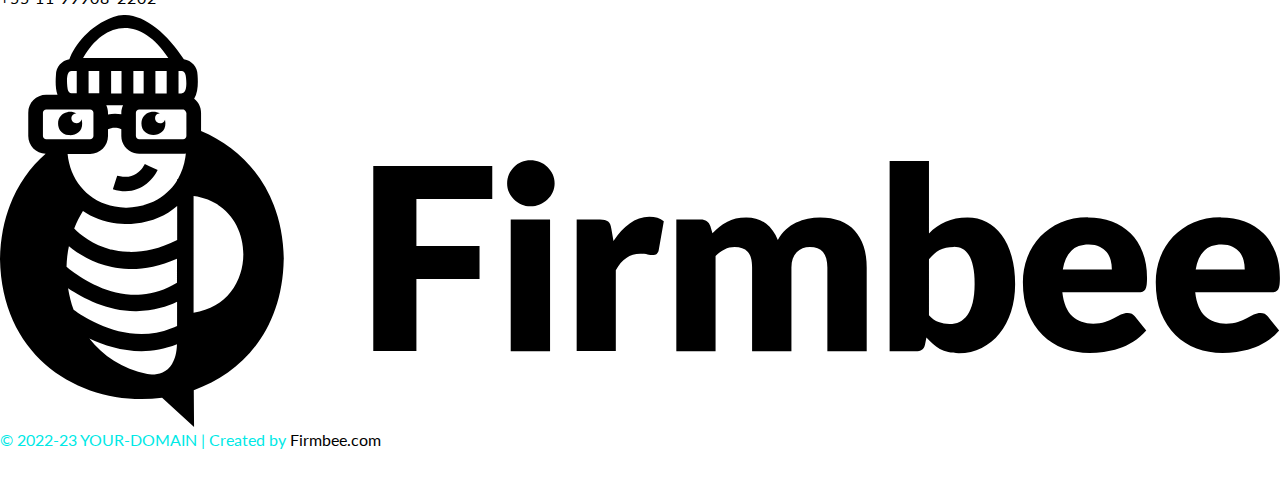
==== commit 7fc7580a: "fit" ====
--- a/index.html
+++ b/index.html
@@ -16,17 +16,33 @@
     'https://www.googletagmanager.com/gtm.js?id='+i+dl;f.parentNode.insertBefore(j,f);
     })(window,document,'script','dataLayer','GTM-TTB7WF7J');</script>
     <!-- End Google Tag Manager -->
-
+    
     <!-- Google tag (gtag.js) -->
     <script async src="https://www.googletagmanager.com/gtag/js?id=G-Y6LKNLLTZK"></script>
     <script>
-    window.dataLayer = window.dataLayer || [];
-    function gtag(){dataLayer.push(arguments);}
-    gtag('js', new Date());
-
-    gtag('config', 'G-Y6LKNLLTZK');
+        window.dataLayer = window.dataLayer || [];
+        function gtag(){dataLayer.push(arguments);}
+        gtag('js', new Date());
+    
+        gtag('config', 'G-Y6LKNLLTZK');
     </script>
 
+    <!-- Google fonts -->
+    <link rel="preconnect" href="https://fonts.googleapis.com">
+    <link rel="preconnect" href="https://fonts.gstatic.com" crossorigin>
+    <link href="https://fonts.googleapis.com/css2?family=Lato:wght@400;900&display=swap" rel="stylesheet">
+    
+    <!-- Bootstrap -->
+    <link href="https://cdn.jsdelivr.net/npm/bootstrap@5.1.0/dist/css/bootstrap.min.css" rel="stylesheet"
+        integrity="sha384-KyZXEAg3QhqLMpG8r+8fhAXLRk2vvoC2f3B09zVXn8CA5QIVfZOJ3BCsw2P0p/We" crossorigin="anonymous">
+
+    <!-- Bootstrap icons -->
+    <link rel="stylesheet" href="https://cdn.jsdelivr.net/npm/bootstrap-icons@1.8.1/font/bootstrap-icons.css">
+
+    <!-- Custom styles for this template -->
+    <link rel="stylesheet" href="css/style.css">
+
+    <script src="https://ajax.googleapis.com/ajax/libs/jquery/3.6.0/jquery.min.js"></script>
 </head>
 
 <body data-spy="scroll" data-target="#navbar">
--- a/css/style.css
+++ b/css/style.css
@@ -0,0 +1,432 @@
+/*
+ * Globals
+ */
+*,
+*::after,
+*::before {
+  -webkit-box-sizing: border-box;
+          box-sizing: border-box;
+  margin: 0;
+  padding: 0;
+}
+
+h1,
+h2 {
+  font-family: "Didot", serif;
+  font-weight: bold;
+}
+
+h1 {
+  font-size: 50px;
+}
+
+h3 {
+  font-size: 20px;
+}
+
+p {
+  line-height: 35px;
+  letter-spacing: 1px;
+}
+
+/* Links */
+a {
+  text-decoration: none;
+  color: black;
+}
+
+a:focus,
+a:hover {
+  color: #00e9e6;
+}
+
+/*
+ * Base structure
+ */
+html {
+  scroll-margin-top: 174px;
+}
+
+body {
+  position: relative;
+  font-family: "Lato", sans-serif;
+  background-color: white;
+}
+
+button {
+  padding: 25px;
+  background-color: white;
+  border: none;
+}
+
+button:hover, button:focus, button.active {
+  color: #00e9e6;
+}
+
+.highlighted {
+  color: #00e9e6;
+}
+
+.shadow-bg {
+  background-color: rgba(0, 0, 0, 0.9);
+}
+
+.underline-dark {
+  border-top: 2px solid black;
+}
+
+.underline-light {
+  border-top: 2px solid white;
+}
+
+.active {
+  color: #00e9e6;
+}
+
+.hidden {
+  display: none;
+}
+
+/*
+* Navigation
+*/
+nav {
+  -webkit-transition: background-color 0.3s ease;
+  transition: background-color 0.3s ease;
+  z-index: 1;
+}
+
+nav .navbar-brand {
+  font-family: "Didot", serif;
+  font-size: 2vw;
+  color: white;
+}
+
+nav .nav-item {
+  color: white;
+}
+
+nav .nav-item:hover, nav .nav-item:focus {
+  color: #00e9e6;
+}
+
+nav .active {
+  color: #00e9e6;
+}
+
+nav .bi-list {
+  padding: 10px;
+  color: white;
+}
+
+/*
+* Header
+*/
+header {
+  color: white;
+}
+
+header p {
+  font-size: 5rem;
+  font-family: "Didot", serif;
+}
+
+header .hero-img {
+  position: relative;
+  height: 100vh;
+  background-image: url("../img/hero.png");
+  background-position: center;
+  background-size: cover;
+  background-attachment: fixed;
+  z-index: 0;
+}
+
+header .hero-img .hero-shadow {
+  position: absolute;
+  width: 100%;
+  height: 100%;
+  background-color: rgba(0, 0, 0, 0.85);
+  z-index: -10;
+}
+
+header .hero-img .hero-text {
+  display: -webkit-box;
+  display: -ms-flexbox;
+  display: flex;
+  -webkit-box-orient: vertical;
+  -webkit-box-direction: normal;
+      -ms-flex-direction: column;
+          flex-direction: column;
+  -webkit-box-pack: center;
+      -ms-flex-pack: center;
+          justify-content: center;
+  -webkit-box-align: center;
+      -ms-flex-align: center;
+          align-items: center;
+  height: 100%;
+  padding: 10px;
+  z-index: 2;
+}
+
+header .hero-img .hero-text h1 {
+  font-size: 10vw;
+  line-height: 8.5vw;
+  text-align: center;
+}
+
+header .hero-img .hero-text .bi-arrow-down {
+  position: absolute;
+  left: 50%;
+  -webkit-transform: translateX(-50%);
+          transform: translateX(-50%);
+  bottom: 80px;
+  font-size: 120px;
+  color: white;
+  z-index: 3;
+}
+
+header .hero-img .hero-text .bi-arrow-down:hover {
+  color: #00e9e6;
+}
+
+/*
+ * Gallery
+ */
+.portfolio a:focus,
+.portfolio a:hover {
+  color: black;
+}
+
+.portfolio .bi-arrow-up {
+  font-size: 35px;
+}
+
+.portfolio .menu {
+  margin-top: 90px;
+  margin-bottom: 60px;
+}
+
+.portfolio .menu a {
+  text-decoration: none;
+  color: black;
+}
+
+.portfolio .menu a:hover {
+  color: #00e9e6;
+}
+
+.portfolio .gallery {
+  margin-top: 100px;
+}
+
+.portfolio .gallery .gallery__item {
+  position: relative;
+  overflow: hidden;
+  -webkit-transition: opacity 1s ease;
+  transition: opacity 1s ease;
+}
+
+.portfolio .gallery .gallery__item .gallery__img {
+  width: 100%;
+  height: 100%;
+  -o-object-fit: cover;
+     object-fit: cover;
+  -webkit-transition: -webkit-transform 0.35s;
+  transition: -webkit-transform 0.35s;
+  transition: transform 0.35s;
+  transition: transform 0.35s, -webkit-transform 0.35s;
+}
+
+.portfolio .gallery .gallery__item .overlay {
+  position: absolute;
+  bottom: 0;
+  left: 0;
+  right: 0;
+  background-color: #00e9e6;
+  opacity: 100%;
+  overflow: hidden;
+  width: 100%;
+  height: 0;
+  -webkit-transition: height 0.5s ease;
+  transition: height 0.5s ease;
+}
+
+.portfolio .gallery .gallery__item .overlay .text {
+  position: absolute;
+  width: 100%;
+  overflow: hidden;
+  bottom: 0px;
+  z-index: 2;
+  -webkit-transform: translate3d(0, 200%, 0);
+          transform: translate3d(0, 200%, 0);
+  -webkit-transition: -webkit-transform 0.35s;
+  transition: -webkit-transform 0.35s;
+  transition: transform 0.35s;
+  transition: transform 0.35s, -webkit-transform 0.35s;
+}
+
+.portfolio .gallery .gallery__item .overlay .text h3 {
+  color: white;
+}
+
+.portfolio .gallery .gallery__item .overlay .text a:hover {
+  color: white;
+}
+
+.portfolio .gallery .gallery__item:hover .overlay {
+  height: 120px;
+}
+
+.portfolio .gallery .gallery__item:hover .text {
+  -webkit-transform: translate3d(0, 0, 0);
+          transform: translate3d(0, 0, 0);
+  -webkit-transition-delay: 0.15s;
+          transition-delay: 0.15s;
+}
+
+.portfolio .gallery .gallery__item:hover .gallery__img {
+  -webkit-transform: translate3d(0, -10%, 0);
+          transform: translate3d(0, -10%, 0);
+}
+
+#portfolio {
+  padding-top: 65px;
+  margin-top: -65px;
+}
+
+/*
+ * Expertize accordion
+ */
+.expertize {
+  background-color: black;
+  color: white;
+}
+
+.expertize .item {
+  padding-top: 90px;
+  padding-bottom: 60px;
+}
+
+.expertize .active {
+  background-color: red;
+  color: blue;
+}
+
+.expertize button {
+  background-color: black;
+  color: white;
+  font-size: 39px;
+}
+
+.expertize button:hover {
+  color: #00e9e6;
+}
+
+#expertize {
+  padding-top: 160px;
+  margin-top: -160px;
+}
+
+/*
+ * About section
+ */
+.about {
+  margin-bottom: 90px;
+}
+
+.about p {
+  margin-top: 40px;
+}
+
+#about {
+  padding-top: 290px;
+  margin-top: -200px;
+}
+
+/*
+ * Contact
+ */
+.contact-form {
+  margin: 80px 0px;
+}
+
+.contact-form form input {
+  border: 0;
+  border-bottom: 2px solid black;
+  outline: 0;
+  margin: 20px 0px;
+  background: transparent;
+  -webkit-transition: border-color 0.4s;
+  transition: border-color 0.4s;
+}
+
+.contact-form form input::-webkit-input-placeholder {
+  color: transparent;
+}
+
+.contact-form form input:-ms-input-placeholder {
+  color: transparent;
+}
+
+.contact-form form input::-ms-input-placeholder {
+  color: transparent;
+}
+
+.contact-form form input::placeholder {
+  color: transparent;
+}
+
+.contact-form form input:placeholder-shown ~ .form__label {
+  font-size: 1.3rem;
+  cursor: text;
+  top: 20px;
+}
+
+.contact-form form input:focus {
+  padding-bottom: 6px;
+  font-weight: bold;
+  border-width: 3px;
+  border-image-slice: 1;
+}
+
+/*
+ * Footer
+ */
+footer {
+  margin-bottom: 40px;
+}
+
+footer span {
+  color: #00e9e6;
+}
+
+@media (max-width: 576px) {
+  header .hero-img .hero-text .bi-arrow-down {
+    font-size: 50px;
+  }
+}
+
+@media (min-width: 576px) and (max-width: 992px) {
+  .portfolio .gallery .gallery__item:hover .overlay {
+    height: 160px;
+    background-color: red;
+  }
+  .portfolio .gallery .gallery__item .text,
+  .portfolio .gallery .gallery__item:hover .text {
+    font-size: 12px;
+  }
+}
+
+@media (max-width: 992px) {
+  header .hero-img .hero-text h1 {
+    font-size: 15vw;
+    line-height: 13.5vw;
+  }
+}
+
+@media (max-width: 1200px) {
+  .gallery__item:hover .overlay {
+    height: 100px;
+  }
+}
+/*# sourceMappingURL=style.css.map */